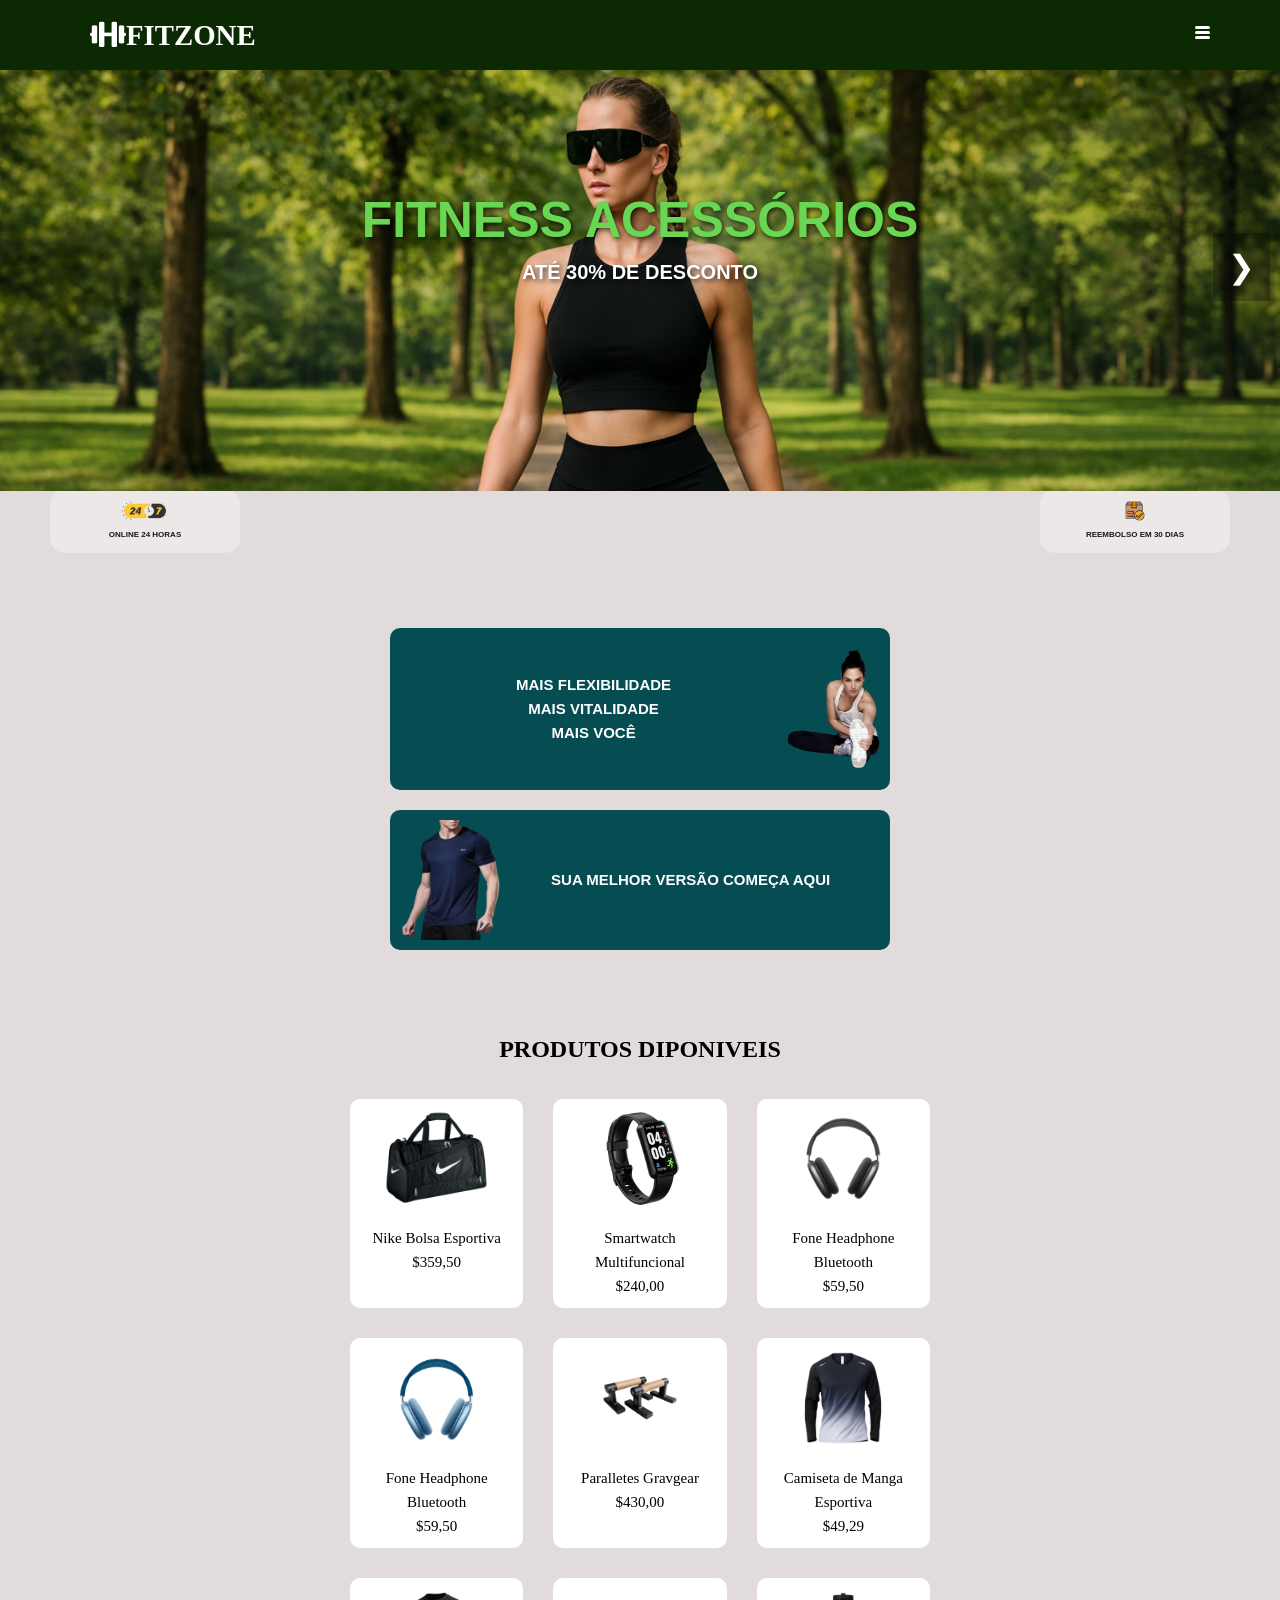
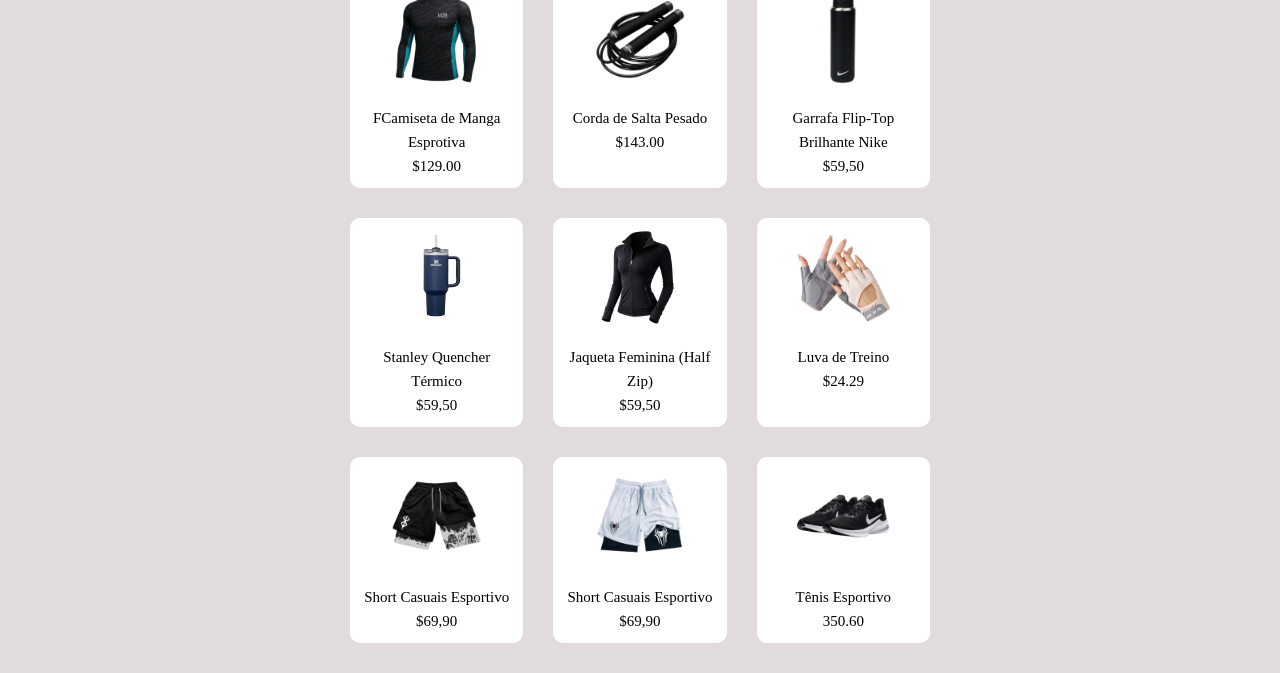
==== index.html @ e7e7d17e "Add files via upload" ====
<!DOCTYPE html>
<html lang="pt-BR">
<head>
    <meta charset="UTF-8">
    <meta name="viewport" content="width=device-width, initial-scale=1.0">
    <title>fitzone</title>
    <link rel="stylesheet" href="style.css">
    <link href="https://cdnjs.cloudflare.com/ajax/libs/font-awesome/6.0.0/css/all.min.css" rel="stylesheet">
    <link rel="icon" type="image/x-icon" href="img/logo.png">
</head>
<body>
    <div class="menu">
        <h2 class="logo"><i class="fas fa-dumbbell"></i> FITZONE</h2>
        <button class="hamburger" aria-label="Abrir menu">
            <span></span>
            <span></span>
            <span></span>
        </button>
        <div class="menu-espaco">
            <div class="menu-links">
                <a href="book.html">BOOK</a>
            </div>
        </div>
    </div>

    <div class="banner">
        <div class="slides">
            <div class="slide">
                <img src="img/fitness-mulher-capa.png" alt="fitzone">
                <h1>FITNESS ACESSÓRIOS</h1>
                <p>ATÉ 30% DE DESCONTO</p>
            </div>

            <div class="slide">
                <img src="img/fitness-homem-capa.png" alt="fitzone">
                <h1>LINHA MASCULINA</h1>
                <p>CONFORTO E PERFORMANCE</p>
            </div>
        </div>

        <button class="prev">&#10094;</button>
        <button class="next">&#10095;</button>
    </div>

    <div class="icones-container">
        <div class="icone-box">
            <img src="img/24horas.png" alt="icone" class="icone1">
            <p>ONLINE 24 HORAS</p>
        </div>

        <div class="icone-box">
            <img src="img/Entrega_ícone.png" alt="icone" class="icone2">
            <p>REEMBOLSO EM 30 DIAS</p>
        </div>
    </div>

    <div class="frase-img">
        <div class="banner-box row-reverso">
            <img src="img/esportiva-model.png" alt="fitzone" class="anima-img right">
            <p class="anima-text left">
                MAIS FLEXIBILIDADE <br>
                MAIS VITALIDADE <br>
                MAIS VOCÊ
            </p>
        </div>

        <div class="banner-box row">
            <img src="img/Esportiva_Fit.png" alt="fitzone" class="anima-img left">
            <p class="anima-text right">SUA MELHOR VERSÃO COMEÇA AQUI</p>
        </div>
    </div>

    <h2>PRODUTOS DIPONIVEIS</h2>
    <div class="borda" id="paragrafo">
        <div class="products">
            <img src="img/bolsa nike.png" alt="fitzone">
            <p>Nike Bolsa Esportiva</p>
            <p>$359,50</p>
        </div>

        <div class="products">
            <img src="img/Fitness_Smart_Trac.png" alt="fitzone">
            <p>Smartwatch Multifuncional</p>
            <p>$240,00</p>
        </div>

        <div class="products">
            <img src="img/Air50-knight.png" alt="fitzone">
            <p>Fone Headphone Bluetooth</p>
            <p>$59,50</p>
        </div>

        <div class="products">
            <img src="img/Air50_max.png" alt="fitzone">
            <p>Fone Headphone Bluetooth</p>
            <p>$59,50</p>
        </div>

        <div class="products">
            <img src="img/Best_calisthenics.png" alt="fitzone">
            <p>Paralletes Gravgear</p>
            <p>$430,00</p>
        </div>

        <div class="products">
            <img src="img/camiseta-longa.png" alt="fitzone">
            <p>Camiseta de Manga Esportiva</p>
            <p>$49,29</p>
        </div>

        <div class="products">
            <img src="img/camista-longa2.png" alt="fitzone">
            <p>FCamiseta de Manga Esprotiva</p>
            <p>$129.00</p>
        </div>

        <div class="products">
            <img src="img/corda-pular-pesada.png" alt="fitzone">
            <p>Corda de Salta Pesado</p>
            <p>$143.00</p>
        </div>

        <div class="products">
            <img src="img/Garrafa-black.png" alt="fitzone">
            <p>Garrafa Flip-Top Brilhante Nike</p>
            <p>$59,50</p>
        </div>

        <div class="products">
            <img src="img/Garrafa-blue.png" alt="fitzone">
            <p>Stanley Quencher Térmico</p>
            <p>$59,50</p>
        </div>

        <div class="products">
            <img src="img/Jaqueta-casual.png" alt="fitzone">
            <p>Jaqueta Feminina (Half Zip)</p>
            <p>$59,50</p>
        </div>

        <div class="products">
            <img src="img/Luvas_carta.png" alt="fitzone">
            <p>Luva de Treino</p>
            <p>$24.29</p>
        </div>

        <div class="products">
            <img src="img/short-berserk.png" alt="fitzone">
            <p>Short Casuais Esportivo</p>
            <p>$69,90</p>
        </div>

        <div class="products">
            <img src="img/Shorts-spider-man.png" alt="fitzone">
            <p>Short Casuais Esportivo</p>
            <p>$69,90</p>
        </div>

        <div class="products">
            <img src="img/Tenis.png" alt="fitzone">
            <p>Tênis Esportivo</p>
            <p>350.60</p>
        </div>
    </div>
<script src="efect.js"></script>
</body>
</html>
---- style.css ----
* {
    margin: 0;
    padding: 0;
    box-sizing: border-box;
}

body {
    background-color: #E2DBDB;
    font-family: 'Arial', sans-serif;
    margin: 0;
    line-height: 1.6;
}


/* MENU */
.menu {
    background-color: #0b2903;
    display: flex;
    align-items: stretch;
    justify-content: space-between;
    padding: 0 70px;
    position: sticky;
    top: 0;
    z-index: 1000;
    box-shadow: 0 2px 10px rgba(0,0,0,0.1);
}

.logo {
    height: 70px;
    padding: 20px;
    width: auto;
    color: white;
    display: flex;
    align-items: center;
    font-size: 1.8rem;
    font-weight: bold;
    
}

.menu-espaco {
    display: flex;
    align-items: center;
    gap: 100px;
}

.menu-links {
    display: flex;
    align-items: center;
}

.menu a {
    font-family: Cambria, Cochin, Georgia, Times, 'Times New Roman', serif;
    font-size: 14px;
    color: #FFFFFF;
    text-decoration: none;
    font-weight: bold;
    transition: color 0.3s;
    padding: 10px 0;
}

.menu a:hover {
    color: #90EE90;
}

.logo-compras {
    height: 40px;
    width: auto;
}

.logo-compras-container {
    background-color: white;
    display: flex;
    align-items: center;
    padding: 0 25px;
    align-self: stretch;
}

/* Estilo para o botão de menu hambúrguer */
.hamburger {
    display: flex;
    flex-direction: column;
    justify-content: space-around;
    width: 15px;
    height: 15px;
    margin-top: 25px;
    background: transparent;
    border: none;
    cursor: pointer;
    z-index: 1001;
}

.hamburger span {
    width: 100%;
    height: 3px;
    background: #fff;
    border-radius: 5px;
}


.menu-espaco {
    display: flex;
    flex-direction: column;
    position: absolute;
    top: 12px;
    right: 15px;
    border-radius: 5px;
    width: 200px;
    height: 0;
    overflow: hidden;
    transition: height 0.3s ease;
}

.menu-espaco.open {
    height: auto;
}


/*----------------------------------------------*/

/* Banner de img e botões*/
.banner {
    position: relative;
    width: 100%;
    overflow: hidden;
}
.slides {
    display: flex;
    transition: transform 2s ease;
}


.slide {
  width: 100%;     
  flex-shrink: 0;    
  position: relative;
}

.slides img {
    width: 100%;
    flex-shrink: 0;
    position: relative;
}

.slides img.active {
    display: block;
    opacity: 1;
}

.slide h1, .slide p {
  position: absolute;
  left: 50%;
  transform: translateX(-50%);
  color: white;
  text-shadow: 2px 2px 5px rgba(0,0,0,0.7);
}

.slide h1 {
    position: absolute;  
    top: 35%;             
    left: 50%;           
    transform: translate(-50%, -50%);
    color: #69D753;        
    font-size: 50px;     
    font-weight: bold;
}

.slide p {
    position: absolute;   /* fica por cima da imagem */
    top: 47%;             /* centraliza verticalmente */
    left: 50%;            /* centraliza horizontalmente */
    transform: translate(-50%, -50%);
    color: #ffffff;        
    font-size: 20px;     
    font-weight: bold;
}

.prev, .next {
  position: absolute;
  top: 46%;
  transform: translateY(-50%);
  background-color: rgba(0, 0, 0, 0.274);
  color: white;
  border: none;
  padding: 15px;
  cursor: pointer;
  font-size: 2rem;
}

.prev { left: 10px;}
.next { right: 10px;}

/*----------------------------------------------*/

/*slides banner*/
.icones-container {
    display: flex;
    justify-content: space-between;
    align-items: center;
    padding: 50px;
    gap: 100px;
    margin-top: -60px;
}

.icone-box {
    border-radius: 15px;
    padding: 12px;
    text-align: center;
    width: 190px;
    background-color: #ffffff5d;
}
.icone {
    height: 30px;
    display: block;
    margin: 0 auto 15px;
}

.icone-box p {
    color: rgb(24, 24, 24);
    font-size: 8px;
    font-weight: bold;
    margin: 0;
}
.icone1,
.icone2 { height: 20px;}


.frase-img {
    display: flex;
    flex-direction: column;
    align-items: center;
    margin-top: 25px;
    gap: 20px;
    overflow-x: hidden;
    width: 100%;
}

.banner-box {
    display: flex;
    border-radius: 10px;
    padding: 10px;
    text-align: center;
    width: 500px;
    background-color: #064C53;
    align-items: center;
    justify-content: space-between;
}

.banner-box.row { flex-direction: row;}

.banner-box.row-reverso {flex-direction: row-reverse;}

.banner-box img {height: 120px;}

.banner-box p {
    flex: 1;
    font-size: 15px;
    padding: 30px;
    margin: 5px 0;
    font-weight: bold;
    color: #fff;
}


.anima-img.right { transform: translateX(200%); opacity: 0; transition: all 1s ease; }
.anima-img.left  { transform: translateX(-200%); opacity: 0; transition: all 1s ease; }

.anima-text.left  { transform: translateX(-200%); opacity: 0; transition: all 1s ease; }
.anima-text.right { transform: translateX(200%); opacity: 0; transition: all 1s ease; }

.show .anima-img,
.show .anima-text {
    transform: translate(0);
    opacity: 1;
}

h2 {
    font-family: Cambria, Cochin, Georgia, Times, 'Times New Roman', serif;
    text-align: center;
    padding-top: 80px;
}

.borda {
    display: grid;
    grid-template-columns: repeat(3, 1fr);
    gap: 30px;
    border-radius: 10px;
    padding: 30px;
    width: fit-content;
    margin: 0 auto;
    text-align: center;
    width: 50%;
}

.products {
    background-color: #fff;  
    border-radius: 10px;
    padding: 10px;
    text-align: center;
    transition: transform 0.2 ease;
    
}

.products:hover {
    transform: scale(1.1);
}

.products img {
    width: 100%;
    max-height: 100px;
    object-fit: contain;
    margin-bottom: 10px;
}

#paragrafo p {
    font-family: Cambria, Cochin, Georgia, Times, 'Times New Roman', serif;
    font-size: 15px;
}

.products .price {
    font-size: 13px;
    font-weight: bold;
    color: #135B01;
}


@media (max-width: 890px) {
    .slide h1 { font-size: 35px;}

    .borda {
            grid-template-columns: repeat(2, 1fr);
            width: 70%;
        }
}

@media (max-width: 768px) {
    .menu { padding: 0 20px; }
    
    .menu a { font-size: 15px; }


    .borda {
        grid-template-columns: repeat(2, 1fr);
        width: 98%;
    }

    .slide h1 {       
        font-size: 28px;     
    }

    .slide p {    
        font-size: 10px;     
    }
    .banner-box {
        display: flex;
        border-radius: 10px;
        padding: 5px;
        text-align: center;
        width: 400px;
    }
}


@media (max-width: 490px) {
    .slide h1 { font-size: 16px; }

    .menu a { font-size: 12px; }

    .logo { font-size: 1.2rem;}

    .menu-espaco {
        top: 13px;
        left: 250px;
    }

    .banner-box { width: 352px;}
}

@media (max-width: 390px) {
    .logo { 
        font-size: 1.2rem;
    }

    .slide h1 { font-size: 14px; }
    
    .menu-espaco {
        top: 14px;
        left: 200px;
    }

    .banner-box { width: 300px;}
}

@media (max-width: 320px) {
    .slide h1 { font-size: 12px; }

    .logo { font-size: 1.0rem;}
    
    .menu-espaco {
        top: 14px;
        left: 150px;
    }

    .banner-box { width: 280px;}
}
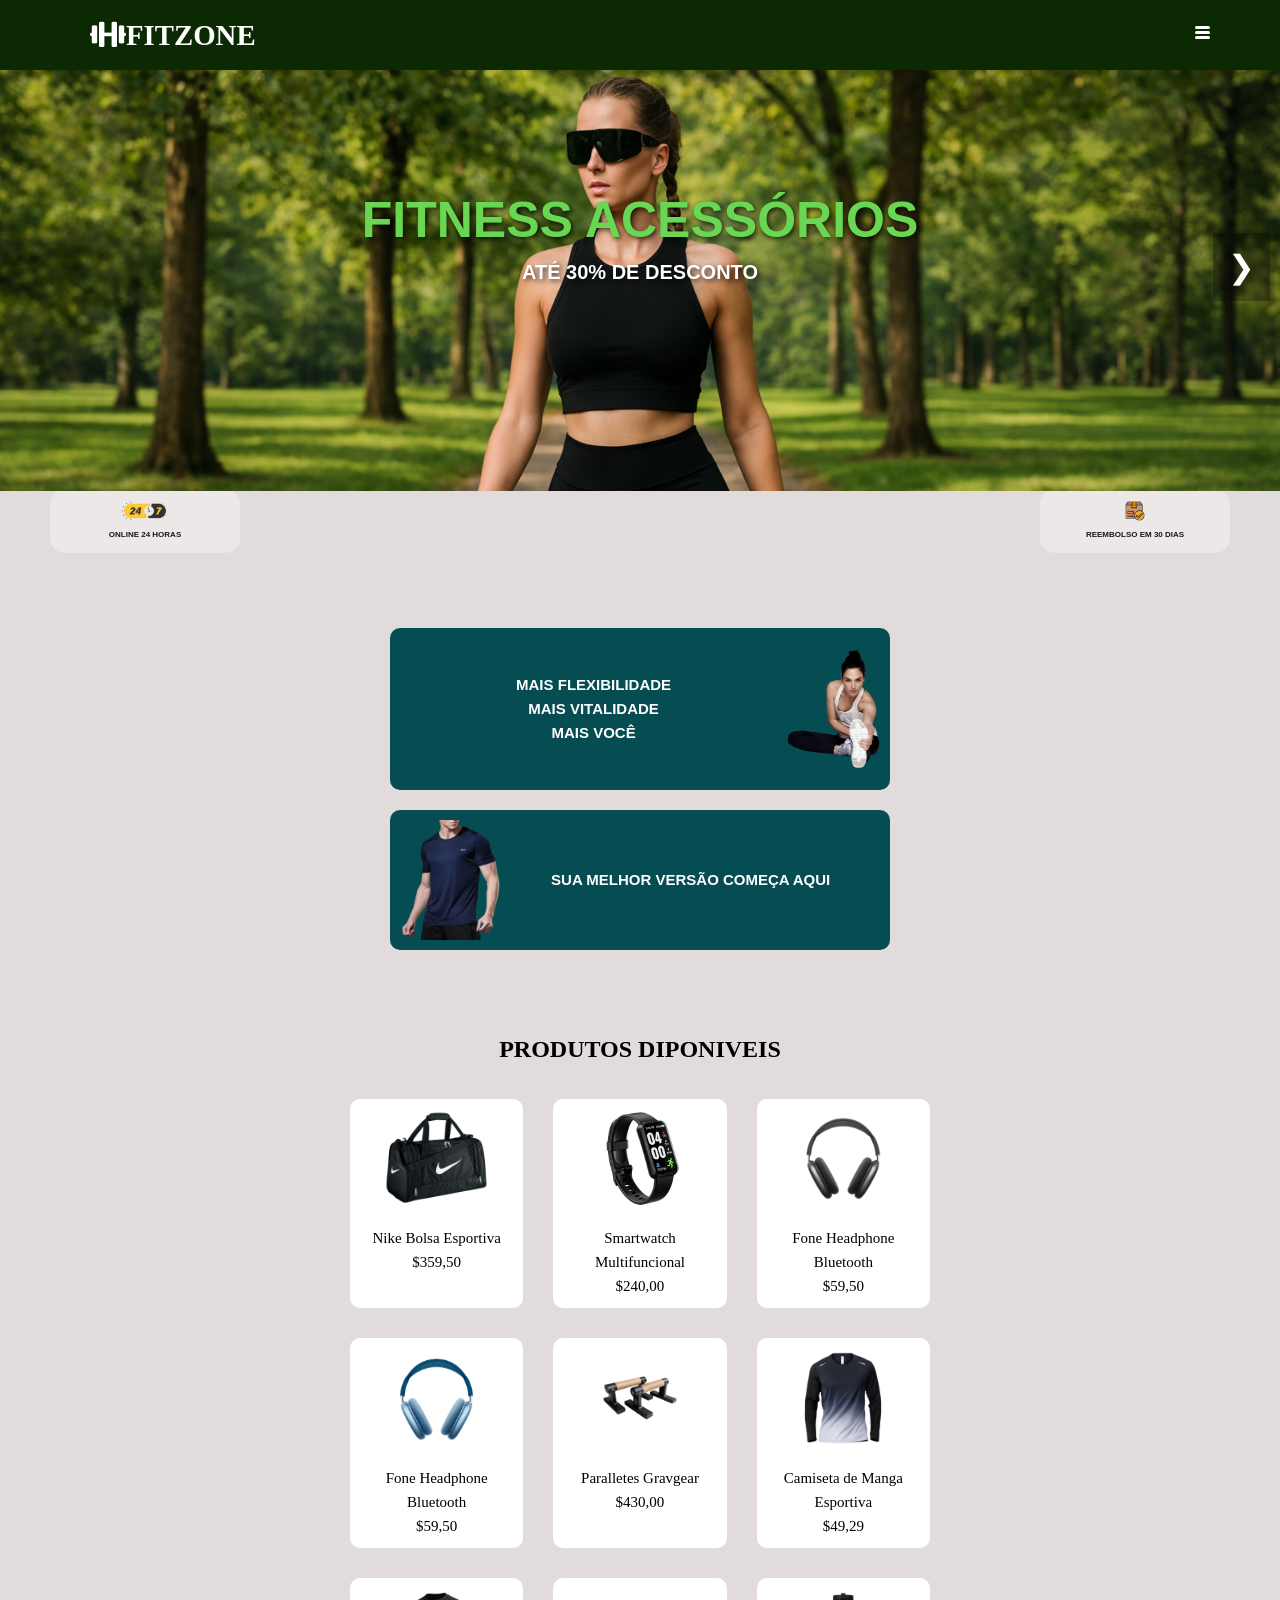
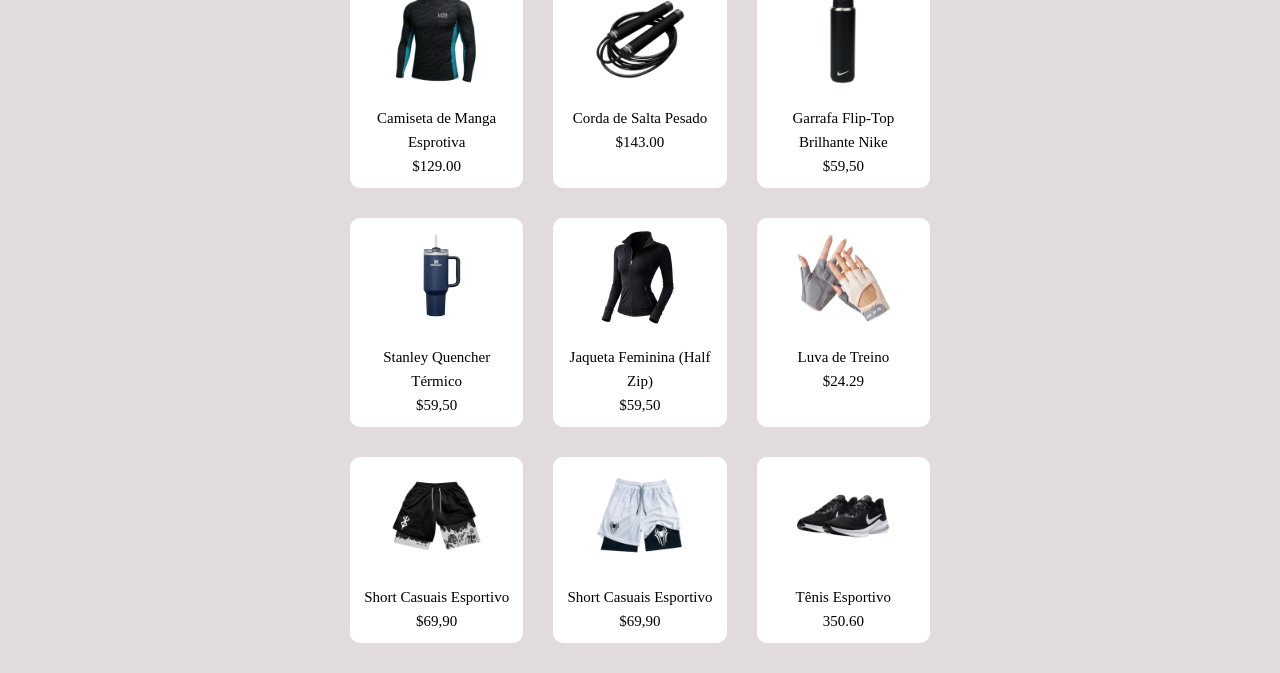
==== commit a1052c41: "Update index.html" ====
--- a/index.html
+++ b/index.html
@@ -110,7 +110,7 @@
 
         <div class="products">
             <img src="img/camista-longa2.png" alt="fitzone">
-            <p>FCamiseta de Manga Esprotiva</p>
+            <p>Camiseta de Manga Esprotiva</p>
             <p>$129.00</p>
         </div>
 
@@ -164,4 +164,4 @@
     </div>
 <script src="efect.js"></script>
 </body>
-</html>+</html>
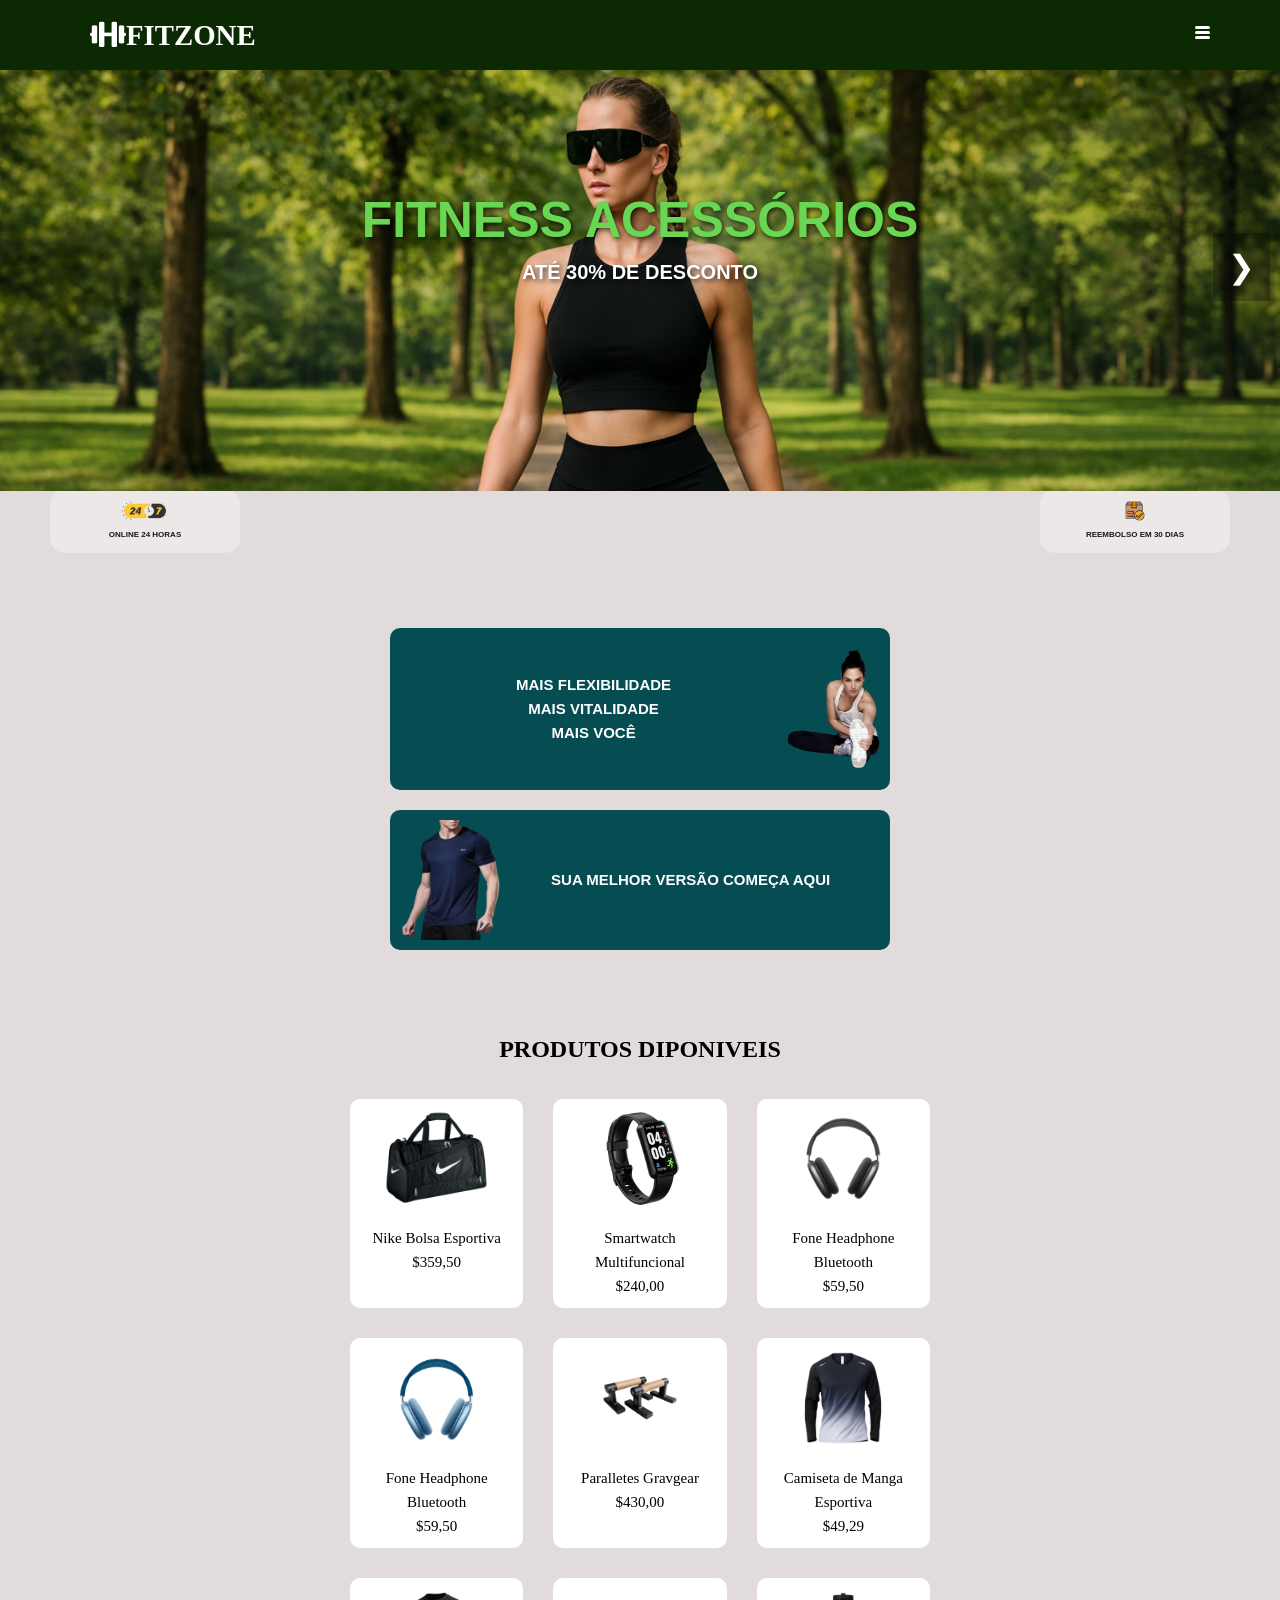
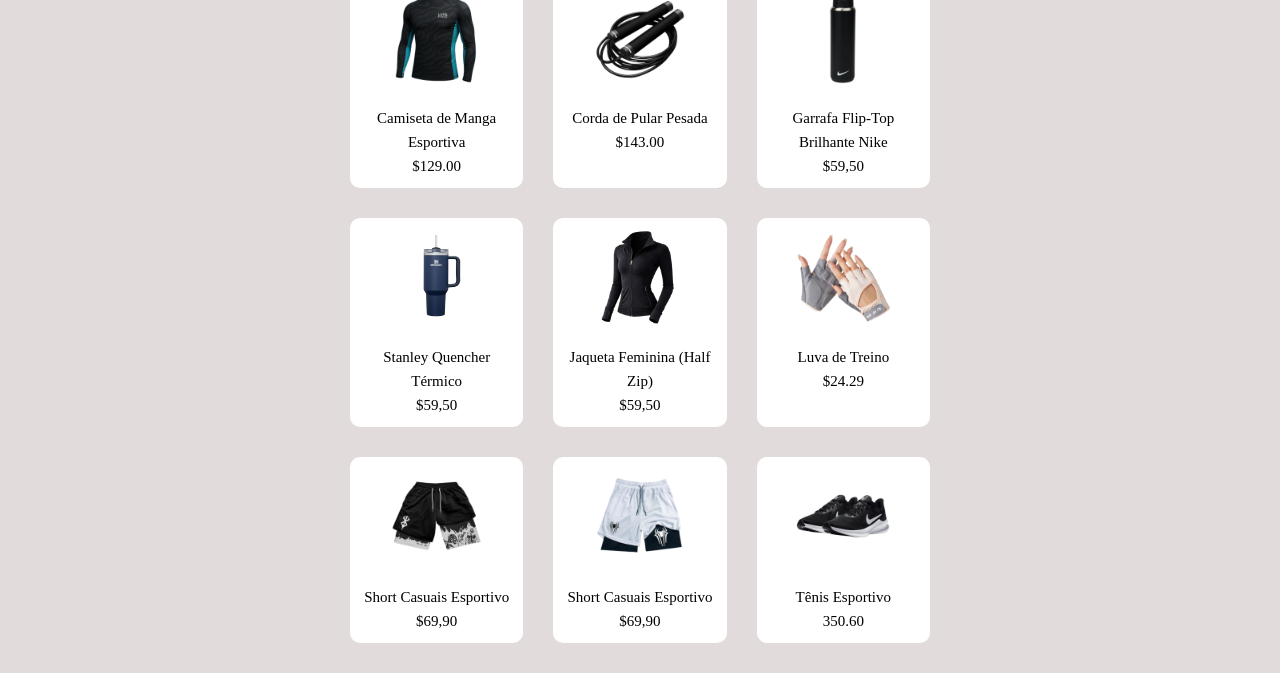
==== commit 790d5805: "Update index.html" ====
--- a/index.html
+++ b/index.html
@@ -110,13 +110,13 @@
 
         <div class="products">
             <img src="img/camista-longa2.png" alt="fitzone">
-            <p>Camiseta de Manga Esprotiva</p>
+            <p>Camiseta de Manga Esportiva</p>
             <p>$129.00</p>
         </div>
 
         <div class="products">
             <img src="img/corda-pular-pesada.png" alt="fitzone">
-            <p>Corda de Salta Pesado</p>
+            <p>Corda de Pular Pesada</p>
             <p>$143.00</p>
         </div>
 
--- a/style.css
+++ b/style.css
@@ -360,6 +360,7 @@
 }
 
 
+
 @media (max-width: 490px) {
     .slide h1 { font-size: 16px; }
 
@@ -372,13 +373,16 @@
         left: 250px;
     }
 
+    .icones-container {
+        gap: 10px;
+        margin-top: -65px;
+    }
+
     .banner-box { width: 352px;}
 }
 
 @media (max-width: 390px) {
-    .logo { 
-        font-size: 1.2rem;
-    }
+    .logo { font-size: 1.2rem;}
 
     .slide h1 { font-size: 14px; }
     
@@ -387,7 +391,10 @@
         left: 200px;
     }
 
-    .banner-box { width: 300px;}
+    .icones-container {
+        gap: 10px;
+        margin-top: -65px;
+    }
 }
 
 @media (max-width: 320px) {
@@ -400,7 +407,17 @@
         left: 150px;
     }
 
-    .banner-box { width: 280px;}
-}
-
-
+    .icones-container {
+        gap: 30px;
+        margin-top: -60px;
+    }
+    .banner-box { 
+        width: 90%;
+        height: 135px;
+    }
+    .banner-box p {
+        font-size: 12px;
+    }
+}
+
+
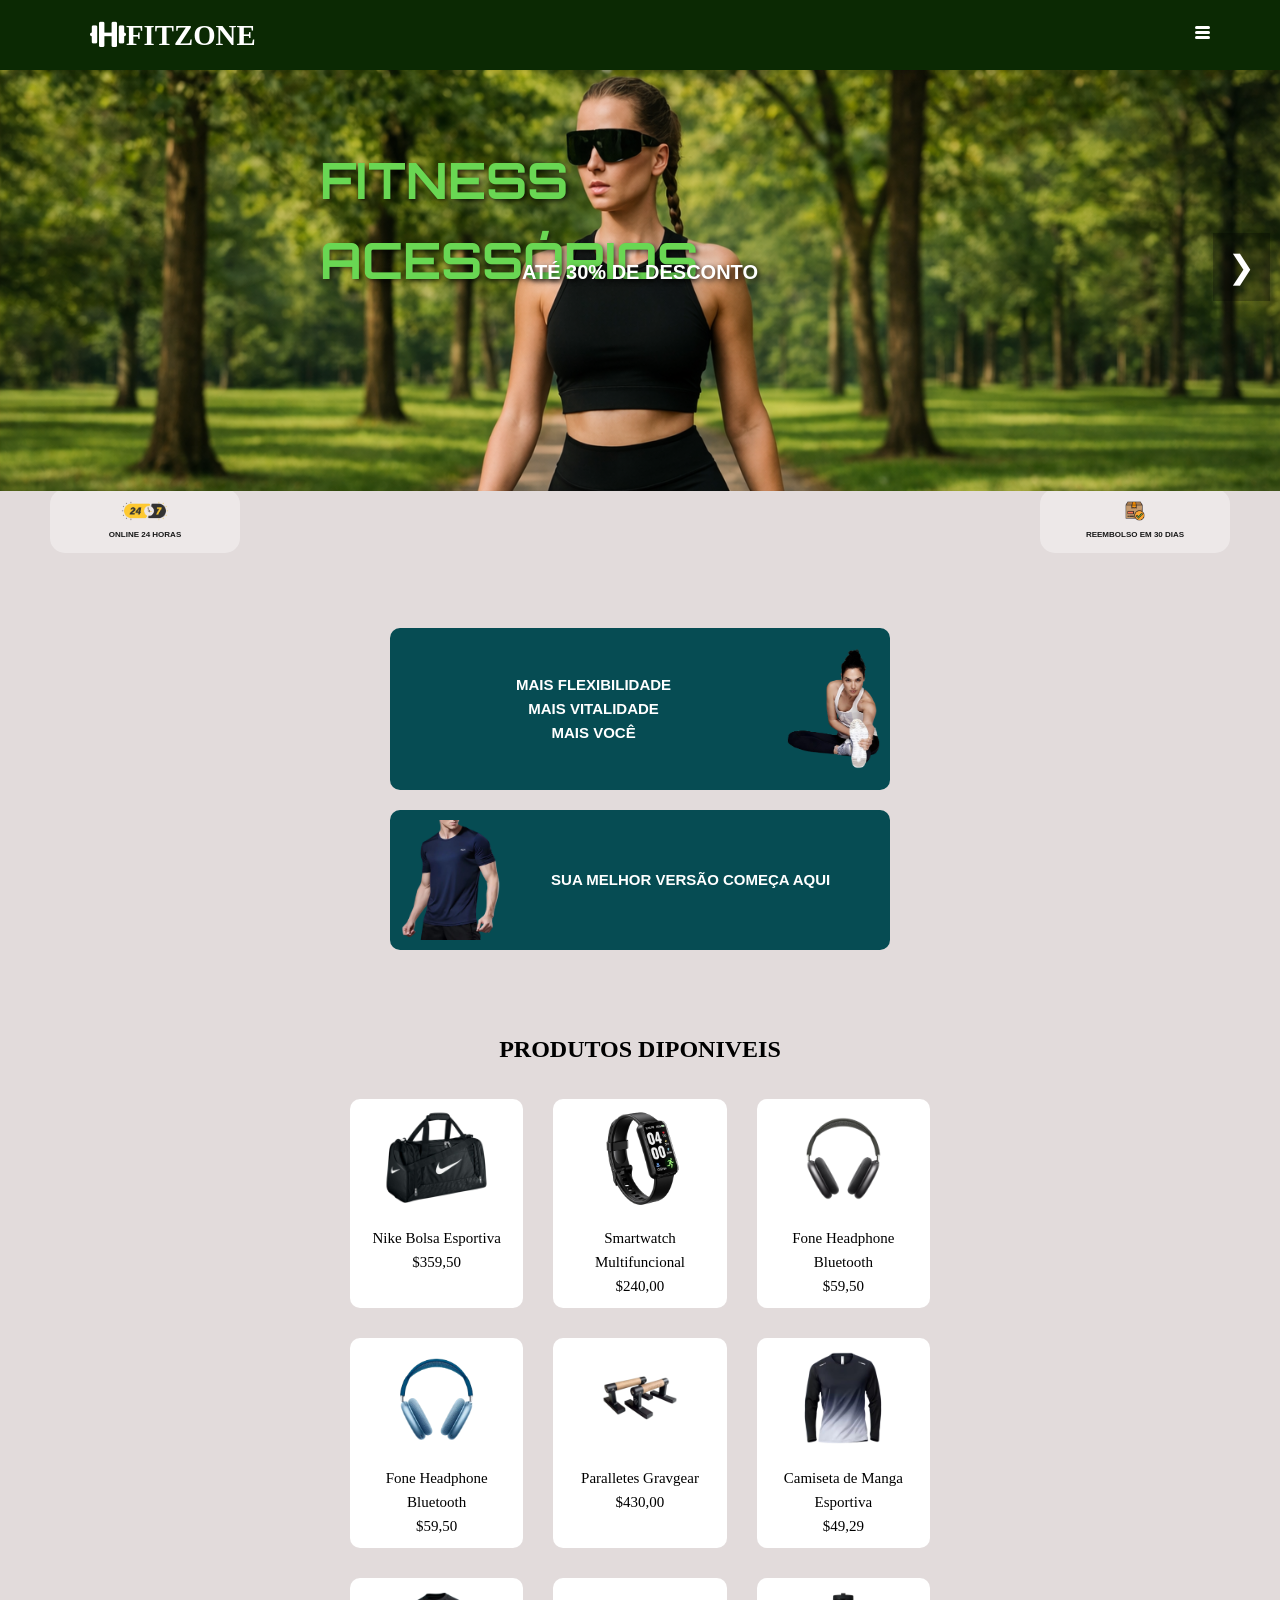
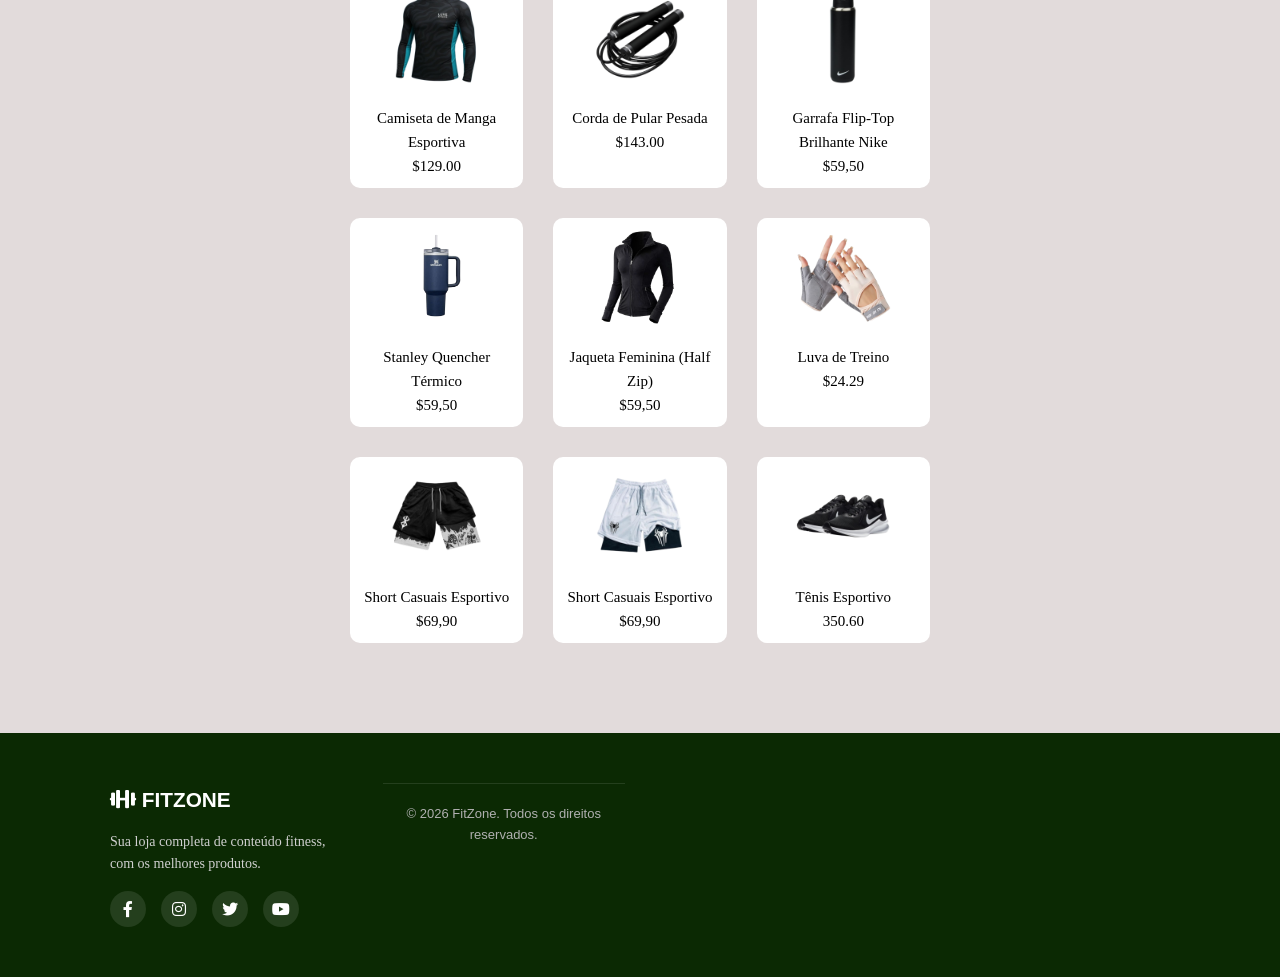
==== commit a1e74325: "Atualizaçao do projeto" ====
--- a/index.html
+++ b/index.html
@@ -162,6 +162,26 @@
             <p>350.60</p>
         </div>
     </div>
+
+    <footer class="footer">
+    <div class="footer-container">
+        <div class="footer-col">
+            <h3><i class="fas fa-dumbbell"></i> FITZONE</h3>
+            <p>Sua loja completa de conteúdo fitness, com os melhores produtos.</p>
+            <div class="footer-social">
+                <a href="#"><i class="fab fa-facebook-f"></i></a>
+                <a href="#"><i class="fab fa-instagram"></i></a>
+                <a href="#"><i class="fab fa-twitter"></i></a>
+                <a href="#"><i class="fab fa-youtube"></i></a>
+            </div>
+        </div>
+
+    <div class="footer-bottom">
+        <p>&copy; 2026 FitZone. Todos os direitos reservados.</p>
+    </div>
+</footer>
+
+
 <script src="efect.js"></script>
 </body>
 </html>
--- a/style.css
+++ b/style.css
@@ -1,3 +1,5 @@
+@import url('https://fonts.googleapis.com/css2?family=Bungee&family=Orbitron:wght@400..900&display=swap');
+
 * {
     margin: 0;
     padding: 0;
@@ -155,6 +157,7 @@
 }
 
 .slide h1 {
+    font-family: 'Orbitron', sans-serif;
     position: absolute;  
     top: 35%;             
     left: 50%;           
@@ -165,9 +168,9 @@
 }
 
 .slide p {
-    position: absolute;   /* fica por cima da imagem */
-    top: 47%;             /* centraliza verticalmente */
-    left: 50%;            /* centraliza horizontalmente */
+    position: absolute;   
+    top: 47%;             
+    left: 50%;            
     transform: translate(-50%, -50%);
     color: #ffffff;        
     font-size: 20px;     
@@ -323,13 +326,110 @@
 }
 
 
+.footer {
+    background-color: #0b2903;
+    color: #fff;
+    margin-top: 60px;
+}
+
+.footer-container {
+    display: grid;
+    grid-template-columns: repeat(4, 1fr);
+    gap: 30px;
+    padding: 50px 70px;
+    max-width: 1200px;
+    margin: 0 auto;
+}
+
+.footer-col h3 {
+    font-size: 1.3rem;
+    margin-bottom: 15px;
+}
+
+.footer-col h4 {
+    font-size: 1.1rem;
+    margin-bottom: 15px;
+    text-transform: uppercase;
+    letter-spacing: 0.5px;
+}
+
+.footer-col p {
+    font-family: Cambria, Cochin, Georgia, Times, 'Times New Roman', serif;
+    font-size: 14px;
+    color: #d0d0d0;
+    margin-bottom: 15px;
+}
+
+.footer-col ul {
+    list-style: none;
+    padding: 0;
+    display: flex;
+    flex-direction: column;
+    gap: 10px;
+}
+
+.footer-col ul li a,
+.footer-col ul li {
+    font-family: Cambria, Cochin, Georgia, Times, 'Times New Roman', serif;
+    font-size: 14px;
+    color: #d0d0d0;
+    text-decoration: none;
+    transition: color 0.3s;
+}
+
+.footer-col ul li a:hover {
+    color: #90EE90;
+}
+
+.footer-contact li {
+    display: flex;
+    align-items: center;
+    gap: 8px;
+}
+
+.footer-social {
+    display: flex;
+    gap: 15px;
+}
+
+.footer-social a {
+    background-color: rgba(255,255,255,0.1);
+    width: 36px;
+    height: 36px;
+    border-radius: 50%;
+    display: flex;
+    align-items: center;
+    justify-content: center;
+    color: #fff;
+    text-decoration: none;
+    transition: background-color 0.3s;
+}
+
+.footer-social a:hover {
+    background-color: #90EE90;
+    color: #0b2903;
+}
+
+.footer-bottom {
+    text-align: center;
+    padding: 20px;
+    border-top: 1px solid rgba(255,255,255,0.1);
+    font-size: 13px;
+    color: #b0b0b0;
+}
+
+
 @media (max-width: 890px) {
     .slide h1 { font-size: 35px;}
 
     .borda {
             grid-template-columns: repeat(2, 1fr);
             width: 70%;
-        }
+    }
+    .footer-container {
+        grid-template-columns: repeat(2, 1fr);
+        padding: 40px 30px;
+    }
 }
 
 @media (max-width: 768px) {
@@ -379,6 +479,16 @@
     }
 
     .banner-box { width: 352px;}
+
+    .footer-container {
+        grid-template-columns: 1fr;
+        padding: 30px 20px;
+        text-align: center;
+    }
+
+    .footer-social {
+        justify-content: center;
+    }
 }
 
 @media (max-width: 390px) {
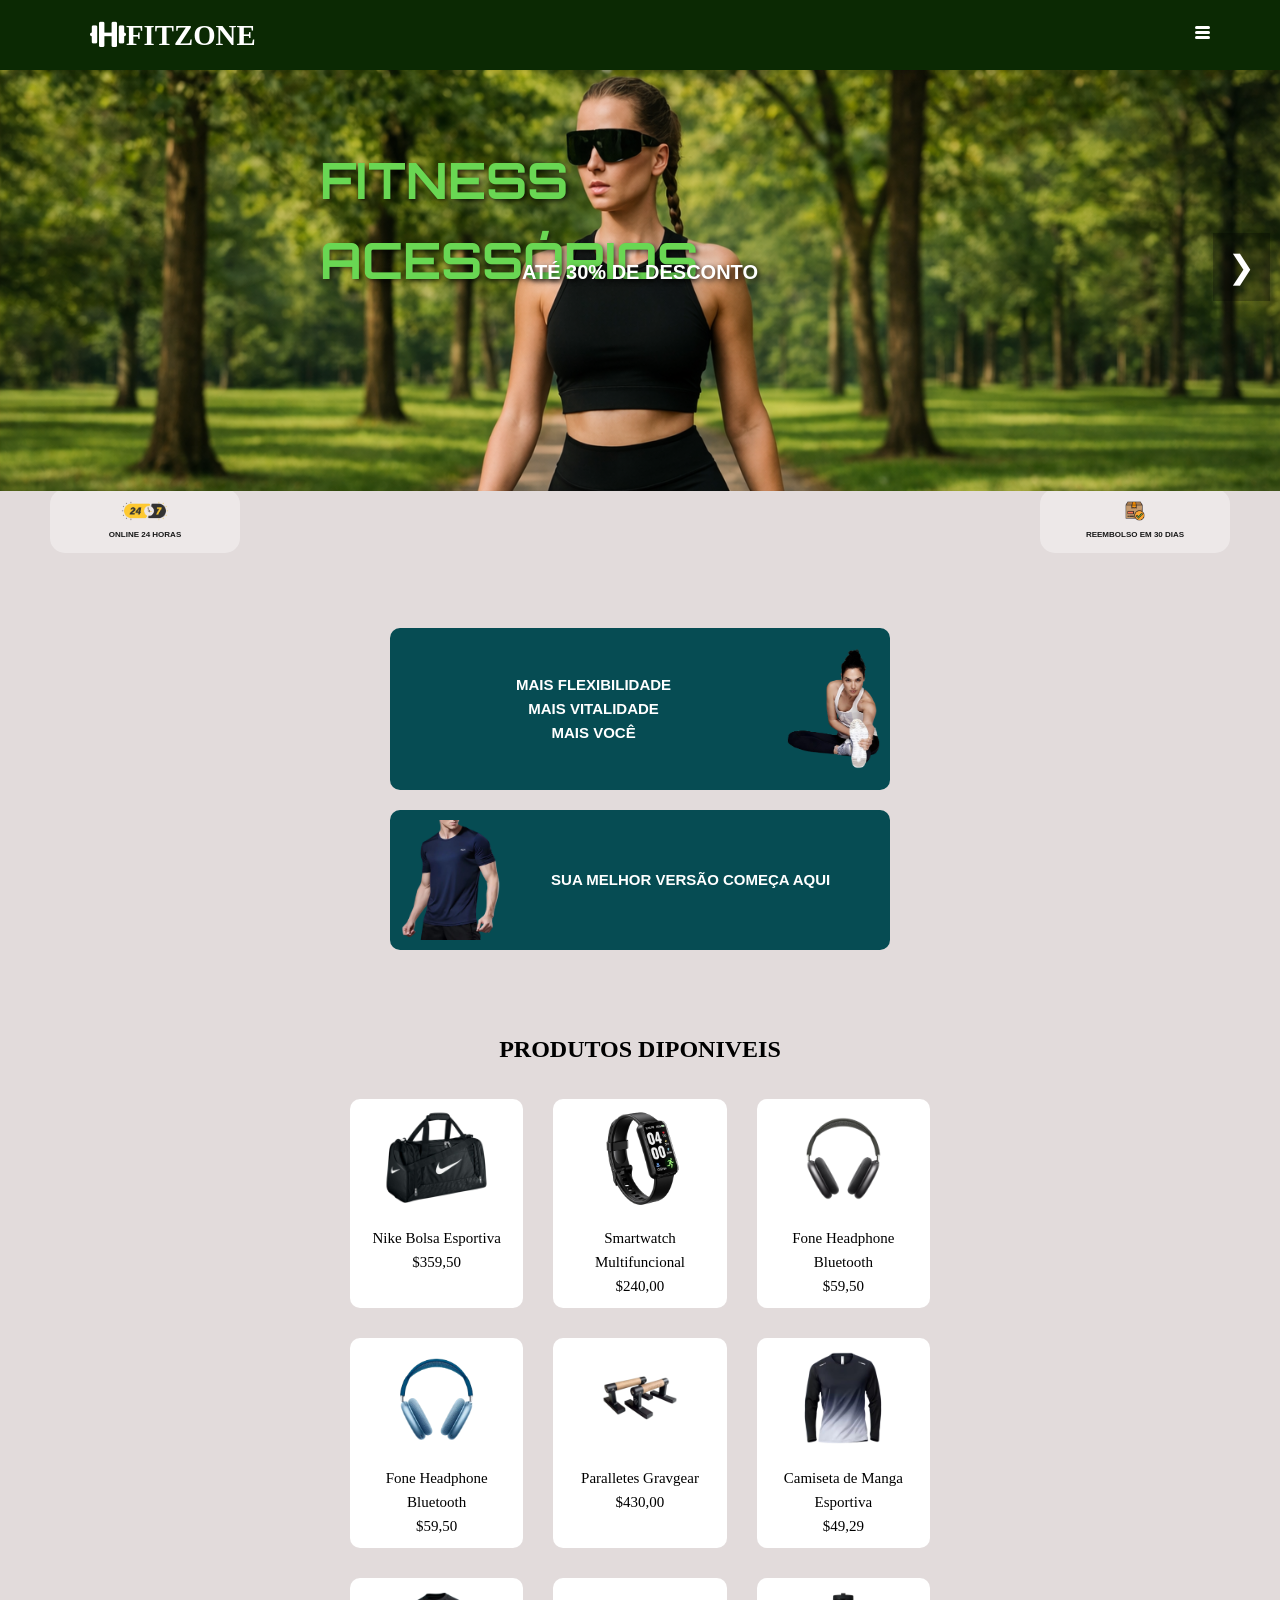
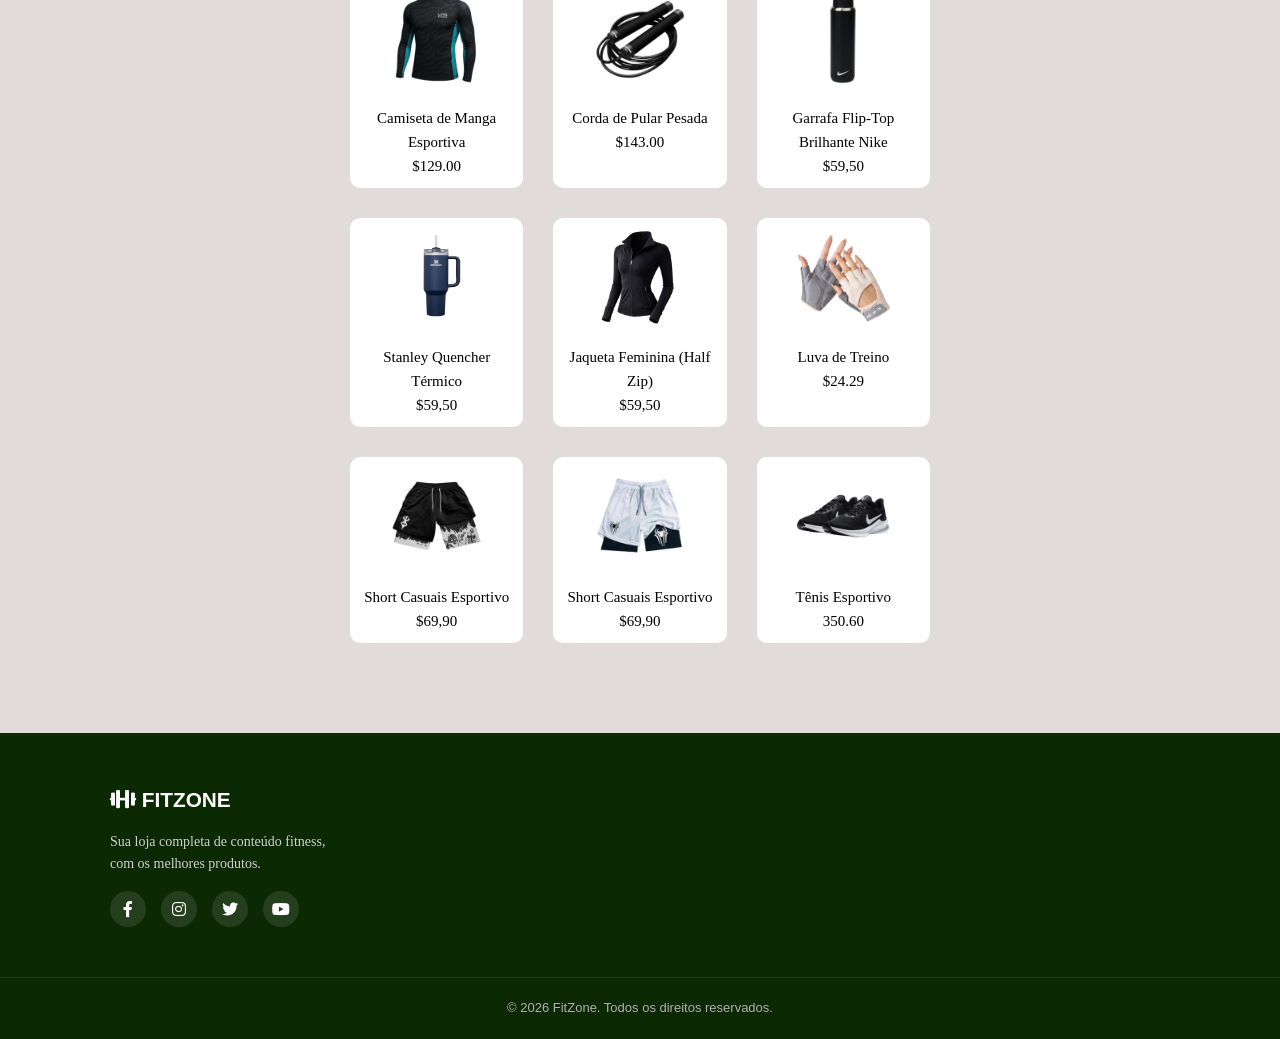
==== commit 250f69af: "Fix HTML encoding issues in index.html" ====
--- a/index.html
+++ b/index.html
@@ -164,23 +164,23 @@
     </div>
 
     <footer class="footer">
-    <div class="footer-container">
-        <div class="footer-col">
-            <h3><i class="fas fa-dumbbell"></i> FITZONE</h3>
-            <p>Sua loja completa de conteúdo fitness, com os melhores produtos.</p>
-            <div class="footer-social">
-                <a href="#"><i class="fab fa-facebook-f"></i></a>
-                <a href="#"><i class="fab fa-instagram"></i></a>
-                <a href="#"><i class="fab fa-twitter"></i></a>
-                <a href="#"><i class="fab fa-youtube"></i></a>
+        <div class="footer-container">
+            <div class="footer-col">
+                <h3><i class="fas fa-dumbbell"></i> FITZONE</h3>
+                <p>Sua loja completa de conteúdo fitness, com os melhores produtos.</p>
+                <div class="footer-social">
+                    <a href="#"><i class="fab fa-facebook-f"></i></a>
+                    <a href="#"><i class="fab fa-instagram"></i></a>
+                    <a href="#"><i class="fab fa-twitter"></i></a>
+                    <a href="#"><i class="fab fa-youtube"></i></a>
+                </div>
             </div>
         </div>
 
-    <div class="footer-bottom">
-        <p>&copy; 2026 FitZone. Todos os direitos reservados.</p>
-    </div>
-</footer>
-
+        <div class="footer-bottom">
+            <p>&copy; 2026 FitZone. Todos os direitos reservados.</p>
+        </div>
+    </footer>
 
 <script src="efect.js"></script>
 </body>
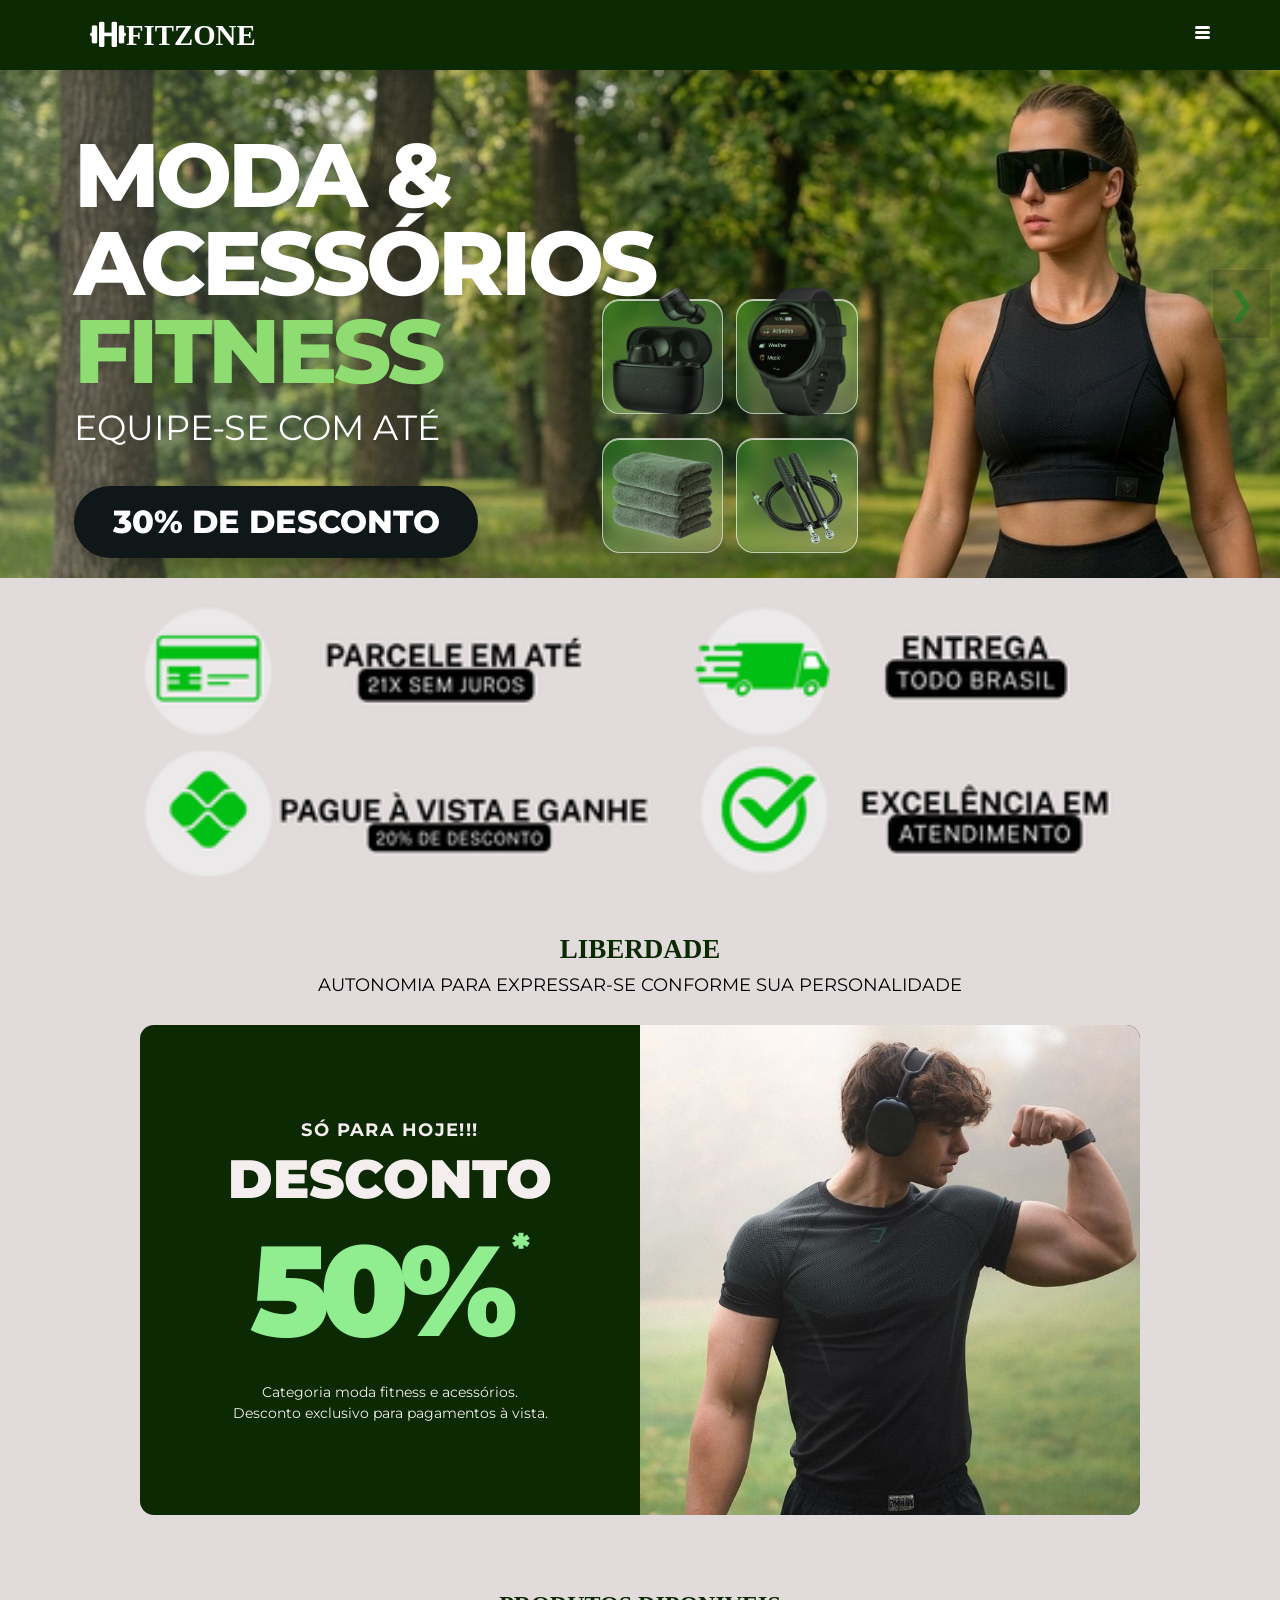
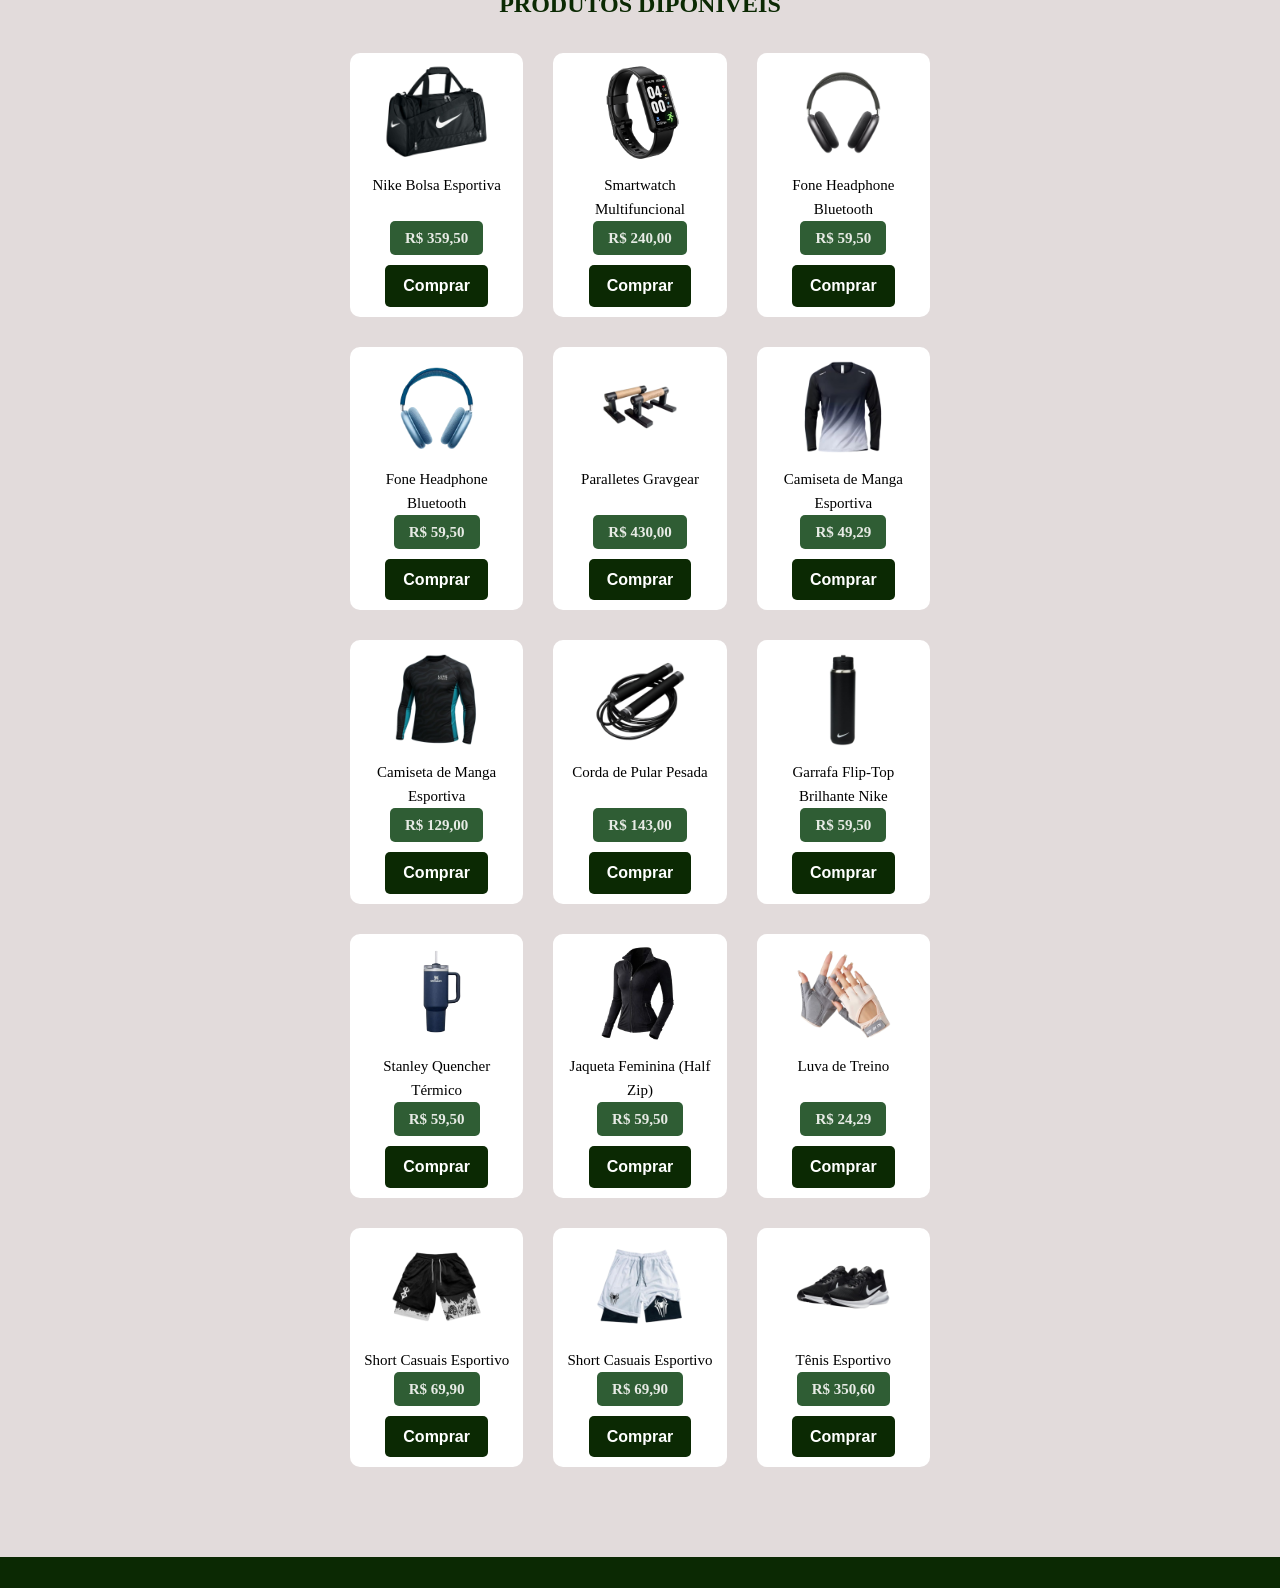
==== commit 06919094: "Add files via upload" ====
--- a/index.html
+++ b/index.html
@@ -25,16 +25,37 @@
 
     <div class="banner">
         <div class="slides">
-            <div class="slide">
-                <img src="img/fitness-mulher-capa.png" alt="fitzone">
-                <h1>FITNESS ACESSÓRIOS</h1>
-                <p>ATÉ 30% DE DESCONTO</p>
-            </div>
-
-            <div class="slide">
-                <img src="img/fitness-homem-capa.png" alt="fitzone">
-                <h1>LINHA MASCULINA</h1>
-                <p>CONFORTO E PERFORMANCE</p>
+            <div class="slide slide-featured">
+                <img class="slide-background" src="img/fitness-mulher-capa.jpeg" alt="">
+                <div class="hero-copy">
+                    <h1 class="hero-title">MODA &amp;<br>ACESSÓRIOS<br><span>FITNESS</span></h1>
+                    <p class="hero-offer">EQUIPE-SE COM ATÉ<br></p>
+                    <a class="hero-cta" href="#paragrafo">30% DE DESCONTO</a>
+                </div>
+                
+                <div class="hero-products" aria-label="Produtos em destaque">
+                    <div class="hero-product-card">
+                        <img class="hero-earbuds" src="img/Fone-TWS.png" alt="Fone de ouvido TWS">
+                    </div>
+                    <div class="hero-product-card">
+                        <img class="hero-watch" src="img/Relogio-Garmin.png" alt="Relógio esportivo Garmin">
+                    </div>
+                    <div class="hero-product-card">
+                        <img class="hero-towel" src="img/Toalha-Microfibra.png" alt="Três toalhas de microfibra">
+                    </div>
+                    <div class="hero-product-card">
+                        <img class="hero-rope" src="img/Corda-Profissinal.png" alt="Corda profissional para pular">
+                    </div>
+                </div>
+            </div>
+
+            <div class="slide slide-masculino">
+                <img src="img/fitness-homem-capa.jpeg" alt="Coleção masculina de roupas e acessórios fitness">
+                <div class="slide-masculino-copy">
+                    <h1><span>LINHA</span><span>MASCULINA</span></h1>
+                    <p>CONFORTO E PERFORMACE</p>
+                    <a class="collection-cta" href="#paragrafo">VER COLEÇÃO </a>
+                </div>
             </div>
         </div>
 
@@ -44,29 +65,30 @@
 
     <div class="icones-container">
         <div class="icone-box">
-            <img src="img/24horas.png" alt="icone" class="icone1">
-            <p>ONLINE 24 HORAS</p>
-        </div>
-
-        <div class="icone-box">
-            <img src="img/Entrega_ícone.png" alt="icone" class="icone2">
-            <p>REEMBOLSO EM 30 DIAS</p>
-        </div>
+            <picture>
+                <source media="(max-width: 767px)" srcset="img/INFORMAR_DISPO.png">
+                <img src="img/Informar.png" alt="Informações sobre pagamento, entrega e atendimento" class="icone">
+            </picture>
+        </div>
+    </div>
+        
+    <div class="frase-center">
+        <h2>LIBERDADE</h2>
+        <p>AUTONOMIA PARA EXPRESSAR-SE CONFORME SUA PERSONALIDADE</p>
     </div>
 
     <div class="frase-img">
         <div class="banner-box row-reverso">
-            <img src="img/esportiva-model.png" alt="fitzone" class="anima-img right">
-            <p class="anima-text left">
-                MAIS FLEXIBILIDADE <br>
-                MAIS VITALIDADE <br>
-                MAIS VOCÊ
-            </p>
-        </div>
-
-        <div class="banner-box row">
-            <img src="img/Esportiva_Fit.png" alt="fitzone" class="anima-img left">
-            <p class="anima-text right">SUA MELHOR VERSÃO COMEÇA AQUI</p>
+            <img src="img/esportivo.jpg" alt="Homem exibindo relógio esportivo durante treino ao ar livre" class="anima-img right">
+            <div class="banner-copy anima-text left">
+                <p class="banner-eyebrow">SÓ PARA HOJE!!!</p>
+                <h2>DESCONTO</h2>
+                <p class="banner-discount">50%<sup>*</sup></p>
+                <div class="banner-details">
+                    <p>Categoria moda fitness e acessórios.</p>
+                    <p>Desconto exclusivo para pagamentos à vista.</p>
+                </div>
+            </div>
         </div>
     </div>
 
@@ -75,93 +97,117 @@
         <div class="products">
             <img src="img/bolsa nike.png" alt="fitzone">
             <p>Nike Bolsa Esportiva</p>
-            <p>$359,50</p>
+            <p class="price">R$ 359,50</p>
+            <button class="buy-button" type="button">Comprar</button>
         </div>
 
         <div class="products">
             <img src="img/Fitness_Smart_Trac.png" alt="fitzone">
             <p>Smartwatch Multifuncional</p>
-            <p>$240,00</p>
+            <p class="price">R$ 240,00</p>
+            <button class="buy-button" type="button">Comprar</button>
         </div>
 
         <div class="products">
             <img src="img/Air50-knight.png" alt="fitzone">
             <p>Fone Headphone Bluetooth</p>
-            <p>$59,50</p>
+            <p class="price">R$ 59,50</p>
+            <button class="buy-button" type="button">Comprar</button>
         </div>
 
         <div class="products">
             <img src="img/Air50_max.png" alt="fitzone">
             <p>Fone Headphone Bluetooth</p>
-            <p>$59,50</p>
+            <p class="price">R$ 59,50</p>
+            <button class="buy-button" type="button">Comprar</button>
         </div>
 
         <div class="products">
             <img src="img/Best_calisthenics.png" alt="fitzone">
             <p>Paralletes Gravgear</p>
-            <p>$430,00</p>
+            <p class="price">R$ 430,00</p>
+            <button class="buy-button" type="button">Comprar</button>
         </div>
 
         <div class="products">
             <img src="img/camiseta-longa.png" alt="fitzone">
             <p>Camiseta de Manga Esportiva</p>
-            <p>$49,29</p>
+            <p class="price">R$ 49,29</p>
+            <button class="buy-button" type="button">Comprar</button>
         </div>
 
         <div class="products">
             <img src="img/camista-longa2.png" alt="fitzone">
             <p>Camiseta de Manga Esportiva</p>
-            <p>$129.00</p>
+            <p class="price">R$ 129,00</p>
+            <button class="buy-button" type="button">Comprar</button>
         </div>
 
         <div class="products">
             <img src="img/corda-pular-pesada.png" alt="fitzone">
             <p>Corda de Pular Pesada</p>
-            <p>$143.00</p>
+            <p class="price">R$ 143,00</p>
+            <button class="buy-button" type="button">Comprar</button>
         </div>
 
         <div class="products">
             <img src="img/Garrafa-black.png" alt="fitzone">
             <p>Garrafa Flip-Top Brilhante Nike</p>
-            <p>$59,50</p>
+            <p class="price">R$ 59,50</p>
+            <button class="buy-button" type="button">Comprar</button>
         </div>
 
         <div class="products">
             <img src="img/Garrafa-blue.png" alt="fitzone">
             <p>Stanley Quencher Térmico</p>
-            <p>$59,50</p>
+            <p class="price">R$ 59,50</p>
+            <button class="buy-button" type="button">Comprar</button>
         </div>
 
         <div class="products">
             <img src="img/Jaqueta-casual.png" alt="fitzone">
             <p>Jaqueta Feminina (Half Zip)</p>
-            <p>$59,50</p>
+            <p class="price">R$ 59,50</p>
+            <button class="buy-button" type="button">Comprar</button>
         </div>
 
         <div class="products">
             <img src="img/Luvas_carta.png" alt="fitzone">
             <p>Luva de Treino</p>
-            <p>$24.29</p>
+            <p class="price">R$ 24,29</p>
+            <button class="buy-button" type="button">Comprar</button>
         </div>
 
         <div class="products">
             <img src="img/short-berserk.png" alt="fitzone">
             <p>Short Casuais Esportivo</p>
-            <p>$69,90</p>
+            <p class="price">R$ 69,90</p>
+            <button class="buy-button" type="button">Comprar</button>
         </div>
 
         <div class="products">
             <img src="img/Shorts-spider-man.png" alt="fitzone">
             <p>Short Casuais Esportivo</p>
-            <p>$69,90</p>
+            <p class="price">R$ 69,90</p>
+            <button class="buy-button" type="button">Comprar</button>
         </div>
 
         <div class="products">
             <img src="img/Tenis.png" alt="fitzone">
             <p>Tênis Esportivo</p>
-            <p>350.60</p>
-        </div>
-    </div>
+            <p class="price">R$ 350,60</p>
+            <button class="buy-button" type="button">Comprar</button>
+        </div>
+    </div>
+
+    <dialog class="purchase-dialog" aria-labelledby="purchase-title">
+        <h2 id="purchase-title">Compra demonstrativa</h2>
+        <p class="purchase-product"></p>
+        <p>Esta é uma demonstração de portfólio. Nenhum pedido ou pagamento será realizado.</p>
+        <form method="dialog">
+            <button class="buy-button" type="submit">Fechar</button>
+        </form>
+    </dialog>
 
     <footer class="footer">
         <div class="footer-container">
--- a/style.css
+++ b/style.css
@@ -1,4 +1,4 @@
-@import url('https://fonts.googleapis.com/css2?family=Bungee&family=Orbitron:wght@400..900&display=swap');
+@import url('https://fonts.googleapis.com/css2?family=Bungee&family=Orbitron:wght@400;500;600;700;800;900&family=Montserrat:wght@400;500;600;700;800&display=swap');
 
 * {
     margin: 0;
@@ -119,26 +119,31 @@
 
 /*----------------------------------------------*/
 
-/* Banner de img e botões*/
 .banner {
     position: relative;
     width: 100%;
+    height: clamp(300px, 39.7vw, 552px);
     overflow: hidden;
 }
+
 .slides {
     display: flex;
     transition: transform 2s ease;
-}
-
+    height: 100%;
+}
 
 .slide {
-  width: 100%;     
-  flex-shrink: 0;    
-  position: relative;
+    width: 100%;
+    flex-shrink: 0;
+    position: relative;
+    height: 100%;
 }
 
 .slides img {
     width: 100%;
+    height: 100%;
+    object-fit: cover;
+    display: block;
     flex-shrink: 0;
     position: relative;
 }
@@ -146,43 +151,290 @@
 .slides img.active {
     display: block;
     opacity: 1;
-}
-
-.slide h1, .slide p {
-  position: absolute;
-  left: 50%;
-  transform: translateX(-50%);
-  color: white;
-  text-shadow: 2px 2px 5px rgba(0,0,0,0.7);
-}
-
-.slide h1 {
+    overflow: hidden;
+}
+
+.slide:not(.slide-featured):not(.slide-masculino) h1,
+.slide:not(.slide-featured):not(.slide-masculino) p {
+    position: absolute;
+    left: 50%;
+    transform: translateX(-50%);
+    width: min(90%, 820px);
+    text-align: center;
+    text-shadow: 2px 2px 5px rgba(0,0,0,0.7);
+}
+
+.slide:not(.slide-featured):not(.slide-masculino) h1 {
+    top: 44%;
     font-family: 'Orbitron', sans-serif;
-    position: absolute;  
-    top: 35%;             
-    left: 50%;           
-    transform: translate(-50%, -50%);
-    color: #69D753;        
-    font-size: 50px;     
-    font-weight: bold;
-}
-
-.slide p {
-    position: absolute;   
-    top: 47%;             
-    left: 50%;            
-    transform: translate(-50%, -50%);
-    color: #ffffff;        
-    font-size: 20px;     
-    font-weight: bold;
-}
+    color: #5bd645cc;
+    font-size: clamp(1.4rem, 2.4vw, 3.6rem);
+    font-weight: 800;
+    letter-spacing: 0.08em;
+    text-transform: uppercase;
+    line-height: 1.05;
+}
+
+.slide:not(.slide-featured):not(.slide-masculino) p {
+    top: 55%;
+    color: #ffffff;
+    font-family: 'Montserrat', sans-serif;
+    font-size: clamp(0.95rem, 0.9vw, 1.15rem);
+    font-weight: 600;
+    letter-spacing: 0.12em;
+    text-transform: uppercase;
+    line-height: 1.9;
+}
+
+.slide-masculino {
+    isolation: isolate;
+    overflow: hidden;
+    background: #26312e;
+}
+
+.slide-masculino > img {
+    position: absolute;
+    inset: 0;
+    z-index: -2;
+    width: 100%;
+    height: 100%;
+    object-fit: cover;
+    object-position: center;
+}
+
+.slide-masculino::after {
+    position: absolute;
+    inset: 0;
+    z-index: -1;
+    background: linear-gradient(90deg, rgba(8, 17, 15, 0.72), rgba(8, 17, 15, 0.12) 72%);
+    content: "";
+}
+
+.slide-masculino-copy {
+    position: absolute;
+    top: 50%;
+    left: 8%;
+    z-index: 1;
+    width: min(48%, 680px);
+    color: #fff;
+    font-family: 'Montserrat', sans-serif;
+    text-align: left;
+    transform: translateY(-50%);
+}
+
+.slide-masculino-copy h1 {
+    display: flex;
+    flex-direction: column;
+    margin: 0;
+    color: #fff;
+    font-family: 'Orbitron', sans-serif;
+    font-size: clamp(2.5rem, 7vw, 6rem);
+    font-weight: 800;
+    letter-spacing: 0.035em;
+    line-height: 0.98;
+    text-shadow: 2px 3px 12px rgba(0, 0, 0, 0.35);
+}
+
+.slide-masculino-copy h1 span:first-child {
+    color: #8edc72;
+}
+
+.slide-masculino-copy p {
+    margin: 18px 0 0;
+    color: #fff;
+    font-size: clamp(0.85rem, 1.7vw, 1.45rem);
+    font-weight: 600;
+    letter-spacing: 0.14em;
+    text-shadow: 1px 2px 6px rgba(0, 0, 0, 0.55);
+}
+
+.collection-cta {
+    display: inline-flex;
+    align-items: center;
+    gap: 14px;
+    margin-top: 26px;
+    padding: 14px 22px;
+    border: 1px solid rgba(255, 255, 255, 0.72);
+    border-radius: 999px;
+    background: rgba(10, 25, 20, 0.42);
+    color: #fff;
+    font-size: clamp(0.8rem, 1.4vw, 1rem);
+    font-weight: 800;
+    letter-spacing: 0.1em;
+    text-decoration: none;
+    transition: background-color 0.2s ease, color 0.2s ease, transform 0.2s ease;
+}
+
+.collection-cta:hover {
+    background: #8edc72;
+    color: #102015;
+    transform: translateY(-2px);
+}
+
+.slide-featured {
+    overflow: hidden;
+    background: #b5ced0;
+}
+
+.slide-featured > .slide-background {
+    position: absolute;
+    inset: 0;
+    z-index: 0;
+    width: 100%;
+    height: 100%;
+    object-fit: cover;
+    object-position: center;
+}
+
+.slide-featured::after {
+    position: absolute;
+    inset: 0;
+    z-index: 1;
+    background: linear-gradient(90deg, rgba(222, 226, 224, 0.24), transparent 65%);
+    content: "";
+}
+
+.hero-copy {
+    position: absolute;
+    top: 12%;
+    left: 5.8%;
+    z-index: 3;
+    width: 48%;
+    color: #101719;
+    font-family: 'Montserrat', sans-serif;
+    text-align: left;
+}
+
+.hero-copy .hero-title {
+    position: static;
+    width: auto;
+    transform: none;
+    color: #fff;
+    font-family: 'Montserrat', sans-serif;
+    font-size: clamp(2.5rem, 7vw, 6.1rem);
+    font-weight: 800;
+    letter-spacing: -0.045em;
+    line-height: 0.98;
+    text-align: left;
+    text-shadow: none;
+}
+
+.hero-copy .hero-title span {
+    color: #8edc72;
+}
+
+.hero-copy .hero-offer {
+    position: static;
+    width: auto;
+    margin-top: 2.2%;
+    transform: none;
+    color: #fff;
+    font-size: clamp(0.9rem, 2.7vw, 2.35rem);
+    font-weight: 400;
+    letter-spacing: 0;
+    line-height: 1.18;
+    text-align: left;
+    text-shadow: none;
+}
+
+.hero-copy .hero-offer strong {
+    font-weight: 800;
+}
+
+.hero-cta {
+    display: inline-flex;
+    min-height: clamp(48px, 5.7vw, 78px);
+    align-items: center;
+    justify-content: center;
+    margin-top: 6%;
+    padding: 0 clamp(22px, 3vw, 42px);
+    border-radius: 999px;
+    background: #101719;
+    box-shadow: 0 8px 14px rgba(0, 0, 0, 0.26);
+    color: #fff;
+    font-family: 'Montserrat', sans-serif;
+    font-size: clamp(0.9rem, 2.5vw, 2rem);
+    font-weight: 800;
+    text-decoration: none;
+    white-space: nowrap;
+}
+
+.hero-cta:hover {
+    background: #0b2903;
+}
+
+.hero-products {
+    position: absolute;
+    top: 45%;
+    left: 47%;
+    z-index: 2;
+    display: grid;
+    width: 20%;
+    height: 50%;
+    grid-template-columns: repeat(2, minmax(0, 1fr));
+    grid-template-rows: repeat(2, minmax(0, 1fr));
+    align-items: center;
+    justify-items: center;
+    gap: clamp(14px, 2vw, 24px) 5%;
+    pointer-events: none;
+}
+
+.hero-product-card {
+    display: grid;
+    width: 100%;
+    height: 100%;
+    min-width: 0;
+    min-height: 0;
+    place-items: center;
+    overflow: visible;
+    border: 1px solid rgba(255, 255, 255, 0.62);
+    border-radius: clamp(10px, 1.4vw, 20px);
+    background: linear-gradient(
+        145deg,
+        rgba(49, 161, 34, 0.48),
+        rgba(255, 255, 255, 0.2)
+    );
+    box-shadow:
+        0 12px 24px rgba(35, 55, 58, 0.2),
+        inset 0 1px 0 rgba(255, 255, 255, 0.72),
+        inset 0 -1px 0 rgba(57, 80, 82, 0.12);
+    -webkit-backdrop-filter: blur(9px);
+    backdrop-filter: blur(9px);
+    transform: none;
+}
+
+.hero-product-card:nth-child(even) {
+    transform: none;
+}
+
+.hero-product-card img {
+    display: block;
+    width: 100%;
+    height: 100%;
+    max-width: 100%;
+    max-height: 100%;
+    padding: 8%;
+    object-fit: contain;
+    mix-blend-mode: multiply;
+    opacity: 0.97;
+    filter: grayscale(0.12) sepia(0.08) hue-rotate(150deg) saturate(0.82)
+        contrast(0.96) brightness(1.04)
+        drop-shadow(0 6px 8px rgba(188, 193, 194, 0.2));
+    transform: none;
+}
+
+.hero-earbuds, 
+.hero-watch {
+    top: -15%;
+}
+
 
 .prev, .next {
   position: absolute;
   top: 46%;
   transform: translateY(-50%);
-  background-color: rgba(0, 0, 0, 0.274);
-  color: white;
+  background-color: rgba(0, 0, 0, 0.171);
+  color: rgba(19, 128, 37, 0.589);
   border: none;
   padding: 15px;
   cursor: pointer;
@@ -194,32 +446,36 @@
 
 /*----------------------------------------------*/
 
-/*slides banner*/
 .icones-container {
     display: flex;
-    justify-content: space-between;
+    justify-content: center;
     align-items: center;
-    padding: 50px;
-    gap: 100px;
-    margin-top: -60px;
+    width: 100%;
+    padding: 24px 20px;
+    margin-top: -15px;
+    margin-left: auto;
+    margin-right: auto;
 }
 
 .icone-box {
-    border-radius: 15px;
-    padding: 12px;
-    text-align: center;
-    width: 190px;
-    background-color: #ffffff5d;
+    width: 100%;
+    max-width: 1100px;
+    padding: 0;
+    border: none;
+    background: transparent;
 }
 .icone {
-    height: 30px;
+    width: 100%;
+    height: auto;
     display: block;
-    margin: 0 auto 15px;
+    margin: 0 auto;
+    object-fit: contain;
 }
 
 .icone-box p {
+    font-family: 'Montserrat', sans-serif;
     color: rgb(24, 24, 24);
-    font-size: 8px;
+    font-size: 10px;
     font-weight: bold;
     margin: 0;
 }
@@ -227,11 +483,23 @@
 .icone2 { height: 20px;}
 
 
+.frase-center {
+    font-family: 'Montserrat', sans-serif;
+    font-size: large;
+    text-align: center;
+    margin-top: -30px;
+    margin-bottom: 20px;
+}
+
+.frase-center h2 {
+    padding-top: 50px;
+}
+
 .frase-img {
     display: flex;
     flex-direction: column;
     align-items: center;
-    margin-top: 25px;
+    margin: 25px 0 40px;
     gap: 20px;
     overflow-x: hidden;
     width: 100%;
@@ -239,28 +507,83 @@
 
 .banner-box {
     display: flex;
-    border-radius: 10px;
-    padding: 10px;
+    border-radius: 14px;
+    overflow: hidden;
     text-align: center;
-    width: 500px;
-    background-color: #064C53;
+    width: min(1000px, calc(100% - 32px));
+    min-height: 490px;
+    background-color: #0b2903;
+    align-items: stretch;
+}
+
+.banner-box.row { flex-direction: row;}
+
+.banner-box.row-reverso { flex-direction: row-reverse; }
+
+.banner-box img {
+    display: block;
+    width: 50%;
+    max-width: 50%;
+    height: auto;
+    object-fit: cover;
+    flex-shrink: 0;
+}
+
+.banner-copy {
+    display: flex;
+    flex: 1;
+    flex-direction: column;
     align-items: center;
-    justify-content: space-between;
-}
-
-.banner-box.row { flex-direction: row;}
-
-.banner-box.row-reverso {flex-direction: row-reverse;}
-
-.banner-box img {height: 120px;}
-
-.banner-box p {
-    flex: 1;
-    font-size: 15px;
-    padding: 30px;
-    margin: 5px 0;
-    font-weight: bold;
-    color: #fff;
+    justify-content: center;
+    min-width: 0;
+    padding: 38px 42px;
+    font-family: 'Montserrat', sans-serif;
+    color: #f4eeee;
+}
+
+.banner-copy .banner-eyebrow {
+    margin: 0 0 4px;
+    font-size: clamp(14px, 1.4vw, 18px);
+    font-weight: 700;
+    letter-spacing: 0.08em;
+}
+
+.banner-copy h2 {
+    padding: 0;
+    color: inherit;
+    font-family: 'Montserrat', sans-serif;
+    font-size: clamp(30px, 4.2vw, 58px);
+    font-weight: 900;
+    line-height: 1.15;
+}
+
+.banner-copy .banner-discount {
+    margin: 20px 0 30px;
+    font-family: 'Montserrat', sans-serif;
+    font-size: clamp(76px, 10vw, 142px);
+    font-weight: 900;
+    color: #90EE90;
+    letter-spacing: -0.07em;
+    line-height: 0.95;
+}
+
+.banner-discount sup {
+    display: inline-block;
+    margin-left: 4px;
+    font-size: 0.3em;
+    letter-spacing: 0;
+    vertical-align: top;
+}
+
+.banner-details {
+    align-self: stretch;
+    text-align: left;
+}
+
+.banner-details p {
+    text-align: center;
+    font-size: clamp(12px, 1.1vw, 15px);
+    line-height: 1.5;
 }
 
 
@@ -278,8 +601,9 @@
 
 h2 {
     font-family: Cambria, Cochin, Georgia, Times, 'Times New Roman', serif;
+    color: #0b2903;
     text-align: center;
-    padding-top: 80px;
+    padding-top: 30px;
 }
 
 .borda {
@@ -299,8 +623,9 @@
     border-radius: 10px;
     padding: 10px;
     text-align: center;
+    display: flex;
+    flex-direction: column;
     transition: transform 0.2 ease;
-    
 }
 
 .products:hover {
@@ -320,9 +645,66 @@
 }
 
 .products .price {
+    font-family: 'Montserrat', sans-serif;
     font-size: 13px;
     font-weight: bold;
-    color: #135B01;
+    color: #e7ebe5;
+    background-color: #16491ce3;      
+    border-radius: 5px;             
+    display: inline-block;       
+    padding: 5px 15px;
+    align-self: center;
+    margin-top: auto;
+}
+
+.buy-button {
+    align-self: center;
+    margin-top: 10px;
+    padding: 8px 18px;
+    border: 0;
+    border-radius: 5px;
+    background-color: #0b2903;
+    color: #fff;
+    font: inherit;
+    font-weight: bold;
+    cursor: pointer;
+    transition: background-color 0.2s ease;
+}
+
+.buy-button:hover {
+    background-color: #16491c;
+}
+
+.buy-button:focus-visible {
+    outline: 3px solid #90ee90;
+    outline-offset: 2px;
+}
+
+.purchase-dialog {
+    width: min(520px, calc(100vw - 32px));
+    max-height: calc(100vh - 32px);
+    margin: auto;
+    padding: 28px;
+    overflow: auto;
+    border: 1px solid rgba(11, 41, 3, 0.2);
+    border-radius: 8px;
+    background: #fff;
+    color: #222;
+    text-align: center;
+    box-shadow: 0 18px 60px rgba(0, 0, 0, 0.28);
+}
+
+.purchase-dialog::backdrop {
+    background: rgba(0, 0, 0, 0.55);
+}
+
+.purchase-dialog h2 {
+    margin: 0 0 14px;
+    padding: 0;
+}
+
+.purchase-dialog p {
+    margin: 0 0 14px;
 }
 
 
@@ -336,9 +718,15 @@
     display: grid;
     grid-template-columns: repeat(4, 1fr);
     gap: 30px;
-    padding: 50px 70px;
+    padding: 50px 70px 20px;
     max-width: 1200px;
     margin: 0 auto;
+    text-align: center;
+}
+
+.footer-col {
+    grid-column: 1 / -1;
+    text-align: center;
 }
 
 .footer-col h3 {
@@ -389,7 +777,9 @@
 
 .footer-social {
     display: flex;
+    justify-content: center;
     gap: 15px;
+    flex-wrap: wrap;
 }
 
 .footer-social a {
@@ -420,8 +810,6 @@
 
 
 @media (max-width: 890px) {
-    .slide h1 { font-size: 35px;}
-
     .borda {
             grid-template-columns: repeat(2, 1fr);
             width: 70%;
@@ -437,48 +825,59 @@
     
     .menu a { font-size: 15px; }
 
+    .banner {
+        height: clamp(500px, 61vw, 520px);
+    }
+
+    .slide {
+        height: 100%;
+    }
 
     .borda {
         grid-template-columns: repeat(2, 1fr);
         width: 98%;
     }
 
-    .slide h1 {       
-        font-size: 28px;     
-    }
-
-    .slide p {    
-        font-size: 10px;     
-    }
     .banner-box {
+        min-height: 380px;
+    }
+
+    .banner-copy {
+        padding: 28px 24px;
+    }
+}
+
+@media (max-width: 490px) {
+    .menu a { font-size: 12px; }
+
+    .logo { font-size: 1.2rem;}
+
+
+    .icones-container {
         display: flex;
-        border-radius: 10px;
-        padding: 5px;
-        text-align: center;
-        width: 400px;
-    }
-}
-
-
-
-@media (max-width: 490px) {
-    .slide h1 { font-size: 16px; }
-
-    .menu a { font-size: 12px; }
-
-    .logo { font-size: 1.2rem;}
-
-    .menu-espaco {
-        top: 13px;
-        left: 250px;
-    }
-
-    .icones-container {
-        gap: 10px;
-        margin-top: -65px;
-    }
-
-    .banner-box { width: 352px;}
+        width: 100%;
+        padding: 24px 16px;
+        margin-top: 0;
+    }
+
+    .icone-box {
+        width: 100%;
+        padding: 0;
+    }
+
+    .icone1,
+    .icone2 {
+        display: block;
+        width: 36px;
+        height: 36px;
+        object-fit: contain;
+        margin: 0 auto 8px;
+    }
+
+    .icone-box p {
+        font-size: clamp(7px, 2.5vw, 10px);
+        line-height: 1.3;
+    }
 
     .footer-container {
         grid-template-columns: 1fr;
@@ -494,40 +893,219 @@
 @media (max-width: 390px) {
     .logo { font-size: 1.2rem;}
 
-    .slide h1 { font-size: 14px; }
-    
-    .menu-espaco {
-        top: 14px;
-        left: 200px;
-    }
-
     .icones-container {
         gap: 10px;
-        margin-top: -65px;
+    }
+
+}
+
+@media (max-width: 600px) {
+    .banner {
+        height: clamp(320px, 65vw, 380px);
+    }
+
+    .slide-featured > .slide-background {
+        object-position: 72% center;
+    }
+
+    .menu {
+        height: 64px;
+        align-items: center;
+        padding: 0 16px;
+    }
+
+    .logo {
+        height: auto;
+        padding: 0;
+        font-size: 1.25rem;
+    }
+
+    .hamburger {
+        width: 44px;
+        height: 44px;
+        align-items: center;
+        margin: 0;
+        padding: 10px;
+        z-index: 1003;
+    }
+
+    .hamburger span {
+        width: 22px;
+        height: 2px;
+    }
+
+    .menu-espaco {
+        top: 50%;
+        right: 60px;
+        left: auto;
+        width: max-content;
+        height: 0;
+        z-index: 1002;
+        background-color: #0b2903;
+        transform: translateY(-50%);
+        transition: height 0.25s ease;
+    }
+
+    .menu-espaco.open {
+        height: 54px;
+    }
+
+    .menu-links {
+        width: auto;
+        height: 54px;
+        justify-content: center;
+    }
+
+    .menu a {
+        padding: 12px;
+        font-size: 14px;
+    }
+
+    .prev,
+    .next {
+        top: 50%;
+        padding: 8px 10px;
+        border-radius: 6px;
+        font-size: 1.5rem;
+    }
+
+    .prev { left: 6px; }
+    .next { right: 6px; }
+
+    .hero-copy {
+        top: 24%;
+        left: 6%;
+        width: 82%;
+    }
+
+    .hero-copy .hero-title {
+        font-size: clamp(1.75rem, 7.5vw, 2.7rem);
+        line-height: 0.96;
+        text-shadow: 0 2px 8px rgba(0, 0, 0, 0.5);
+    }
+
+    .hero-copy .hero-offer {
+        margin-top: 2%;
+        font-size: clamp(0.85rem, 3.2vw, 1.1rem);
+        font-weight: 600;
+        text-shadow: 0 1px 6px rgba(0, 0, 0, 0.5);
+    }
+
+    .hero-cta {
+        min-height: 40px;
+        margin-top: 3%;
+        padding: 0 16px;
+        font-size: clamp(0.8rem, 3vw, 1rem);
+    }
+
+    .slide-masculino > img {
+        object-position: 62% center;
+    }
+
+    .slide-masculino::after {
+        background: linear-gradient(90deg, rgba(8, 17, 15, 0.76), rgba(8, 17, 15, 0.18) 100%);
+    }
+
+    .slide-masculino-copy {
+        left: 7%;
+        width: 86%;
+    }
+
+    .slide-masculino-copy h1 {
+        font-size: clamp(1.8rem, 9vw, 3.1rem);
+    }
+
+    .slide-masculino-copy p {
+        margin-top: 14px;
+        font-size: clamp(0.75rem, 3.2vw, 1rem);
+        letter-spacing: 0.08em;
+    }
+
+    .collection-cta {
+        min-height: 44px;
+        gap: 10px;
+        margin-top: 20px;
+        padding: 12px 17px;
+        font-size: 0.78rem;
+    }
+
+    .hero-products {
+        top: 50%;
+        left: 50%;
+        width: 20%;
+        height: 30%;
+        gap: clamp(10px, 3vw, 16px) 5%;
+    }
+
+    .hero-product-card {
+        overflow: visible;
+        border: 1px solid rgba(255, 255, 255, 0.42);
+        border-radius: 12px;
+        background: rgba(49, 161, 34, 0.48);
+        box-shadow:
+            0 6px 12px rgba(35, 55, 58, 0.16);
+        -webkit-backdrop-filter: none;
+        backdrop-filter: none;
+        transform: none;
+    }
+
+    .hero-product-card:nth-child(even) {
+        transform: none;
+    }
+
+    .hero-product-card img {
+        padding: 2%;
+        width: 82%;
+        mix-blend-mode: normal;
+        filter: drop-shadow(0 4px 5px rgba(0, 0, 0, 0.22));
+        transform: none;
+    }
+
+    .hero-product-card img.hero-rope, img .hero-towel {
+        width: 100%;
+        transform: scale(1.08);
+    }
+
+    .hero-product-card img.hero-watch {
+        width: 70%;
+        top: -7%;
+        transform: scale(1.08);
+    }
+
+
+    .banner-box.row-reverso {
+        flex-direction: column;
+    }
+
+    .banner-box {
+        width: calc(100% - 24px);
+        min-height: 0;
+    }
+
+    .banner-box img {
+        width: 100%;
+        max-width: 100%;
+        height: clamp(220px, 65vw, 320px);
+    }
+
+    .banner-copy {
+        min-height: 300px;
+        padding: 28px 24px;
+    }
+
+    .banner-copy .banner-discount {
+        margin: 12px 0 20px;
+    }
+
+    .products:hover {
+        transform: none;
+    }
+
+    .frase-center p {
+        font-size: clamp(0.75rem, 10vw, 1rem);
     }
 }
 
 @media (max-width: 320px) {
-    .slide h1 { font-size: 12px; }
-
     .logo { font-size: 1.0rem;}
-    
-    .menu-espaco {
-        top: 14px;
-        left: 150px;
-    }
-
-    .icones-container {
-        gap: 30px;
-        margin-top: -60px;
-    }
-    .banner-box { 
-        width: 90%;
-        height: 135px;
-    }
-    .banner-box p {
-        font-size: 12px;
-    }
-}
-
-
+}
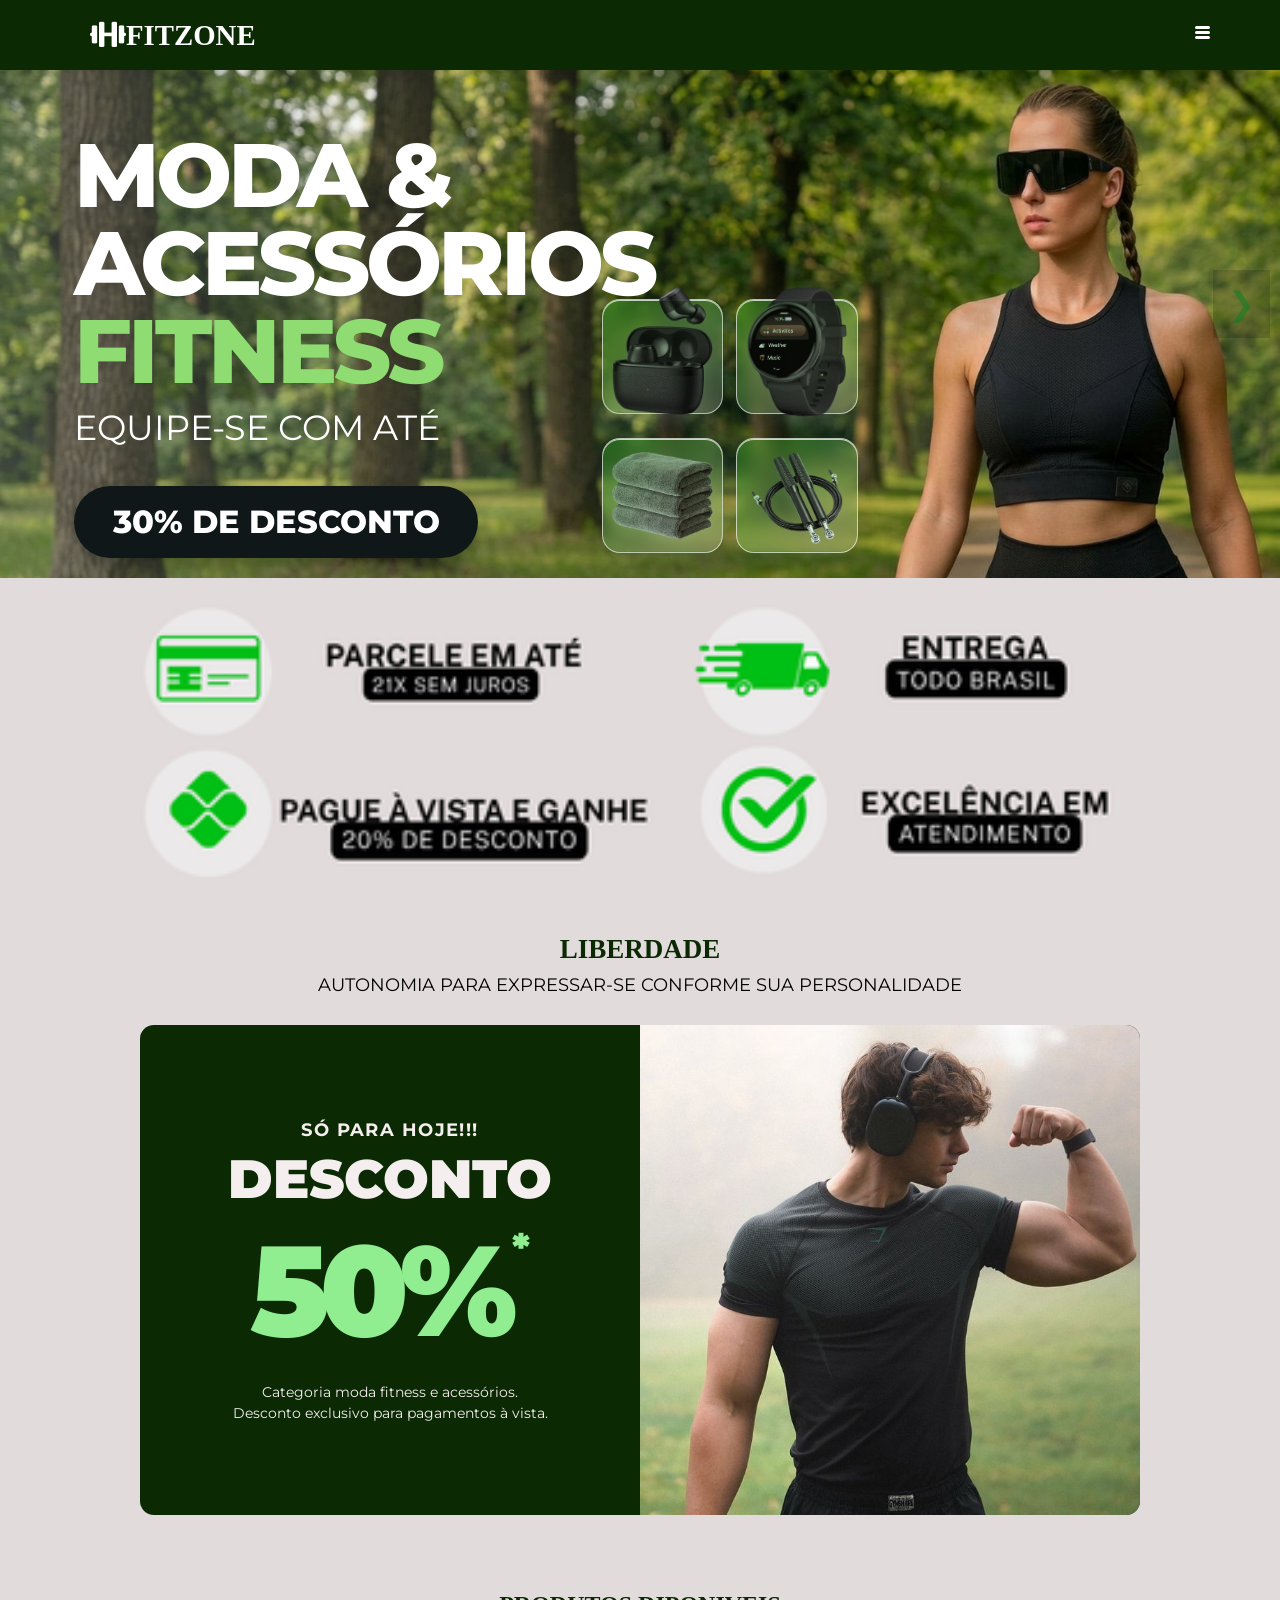
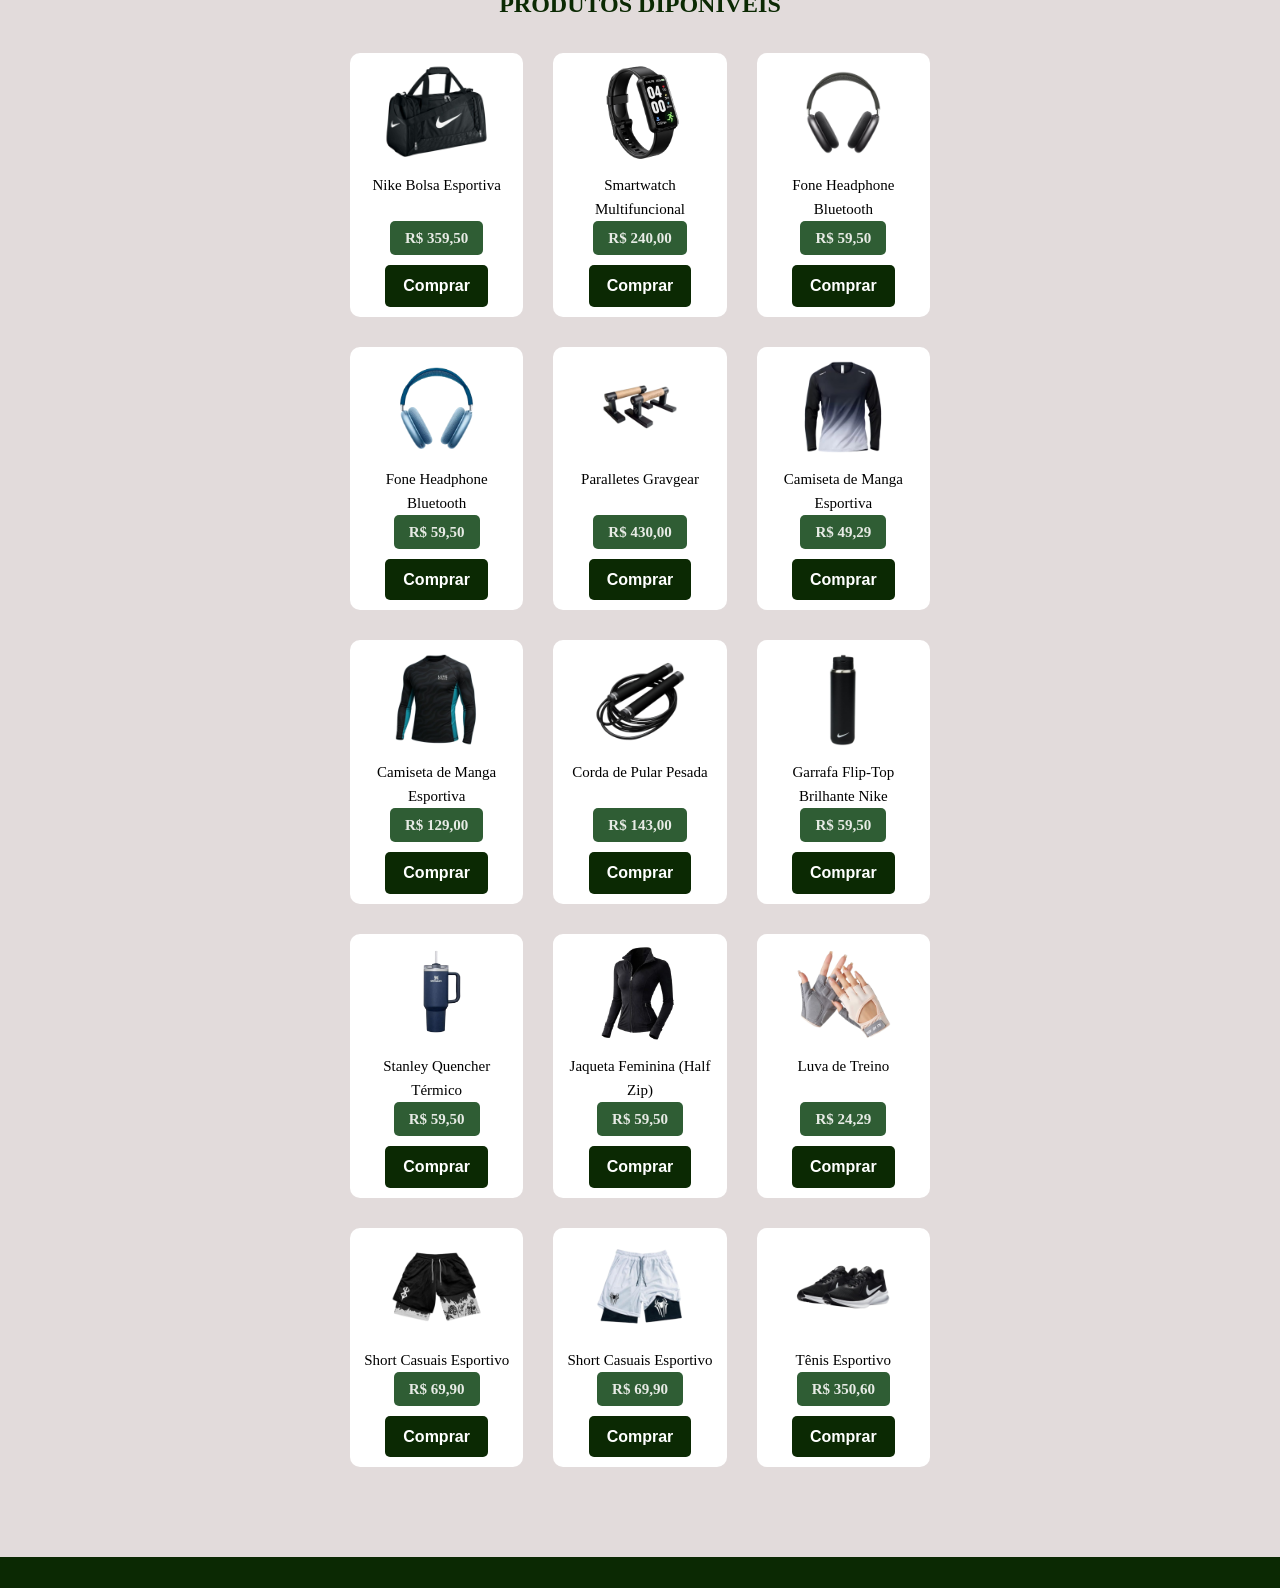
==== commit 4e413cfb: "Fix HTML encoding issues in index.html" ====
--- a/index.html
+++ b/index.html
@@ -67,7 +67,7 @@
         <div class="icone-box">
             <picture>
                 <source media="(max-width: 767px)" srcset="img/INFORMAR_DISPO.png">
-                <img src="img/Informar.png" alt="Informações sobre pagamento, entrega e atendimento" class="icone">
+                <img src="img/Informar.png" alt="Informações sobre pagamento, entrega e atendimento" class="icone ajuste">
             </picture>
         </div>
     </div>
--- a/style.css
+++ b/style.css
@@ -1030,10 +1030,10 @@
     }
 
     .hero-products {
-        top: 50%;
+        top: 45%;
         left: 50%;
-        width: 20%;
-        height: 30%;
+        width: 30%;
+        height: 35%;
         gap: clamp(10px, 3vw, 16px) 5%;
     }
 
@@ -1102,7 +1102,7 @@
     }
 
     .frase-center p {
-        font-size: clamp(0.75rem, 10vw, 1rem);
+        font-size: clamp(0.70rem, 3vw, 2rem);
     }
 }
 
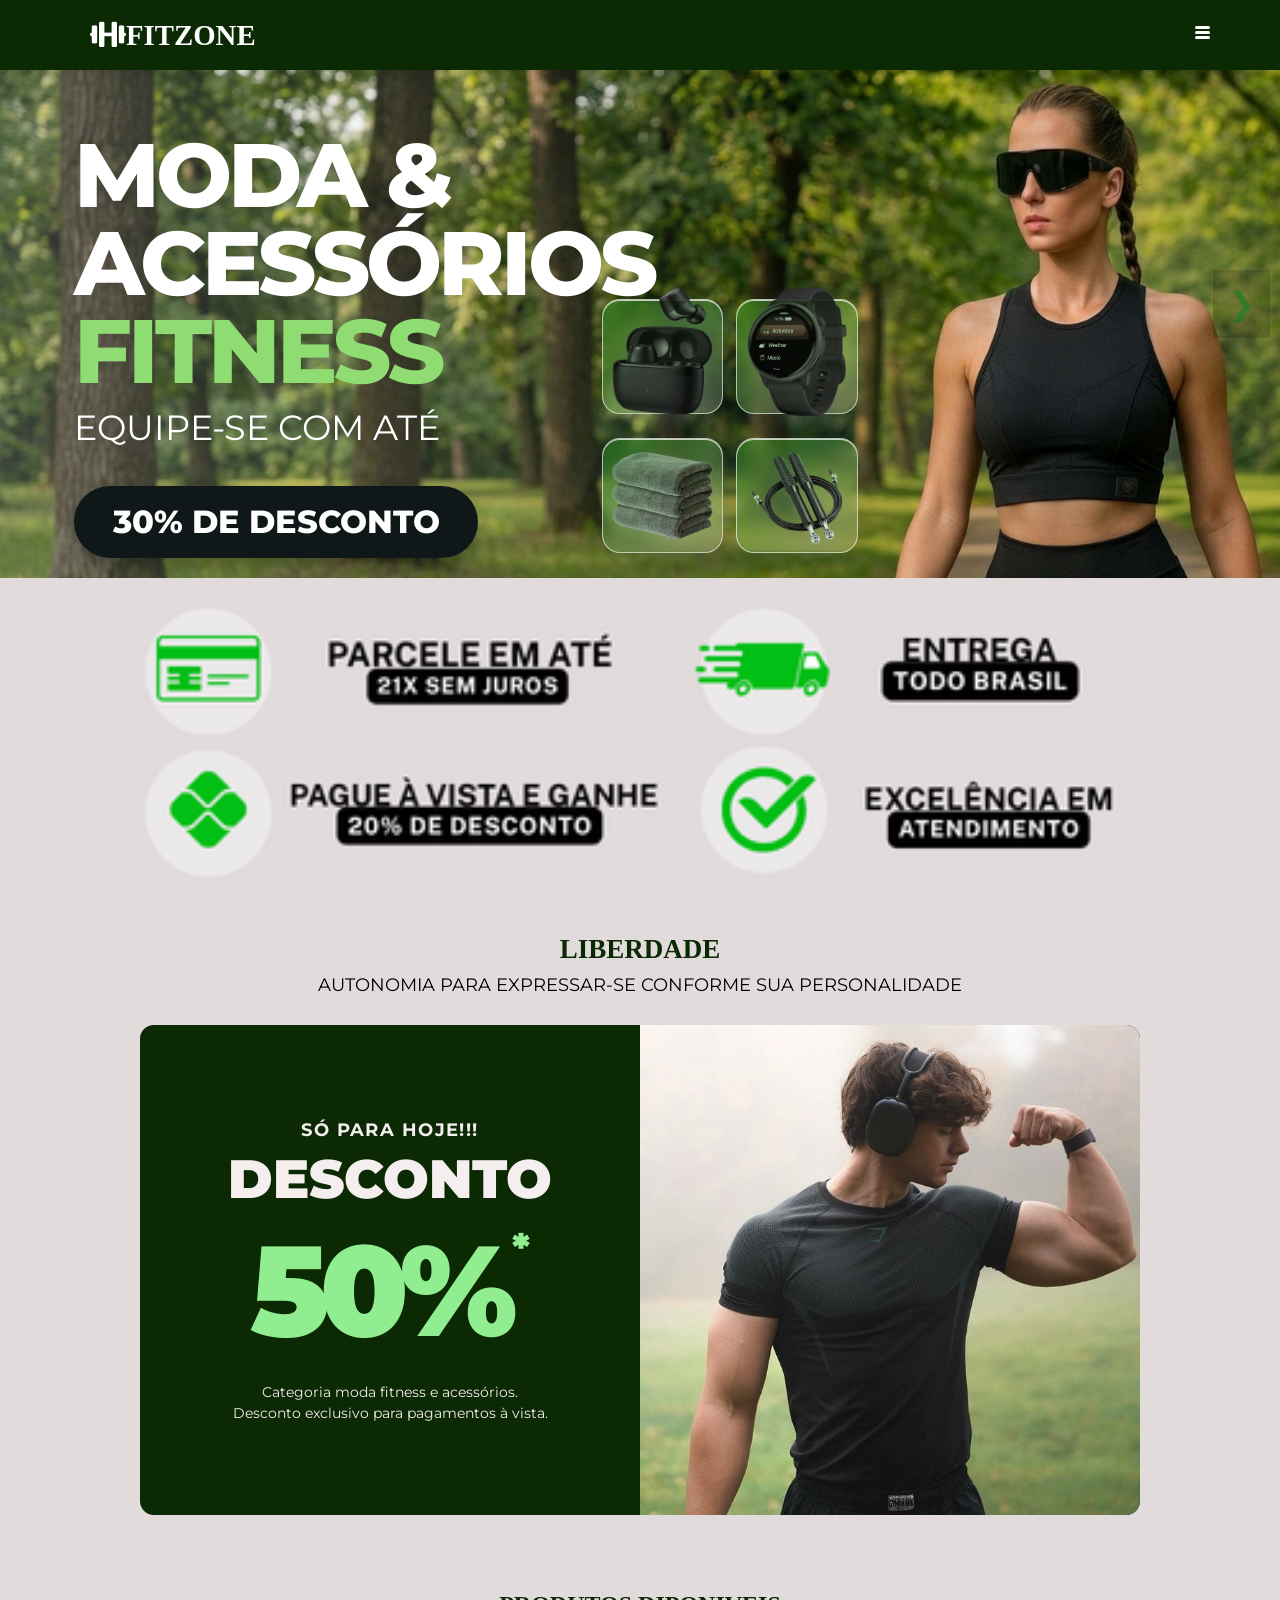
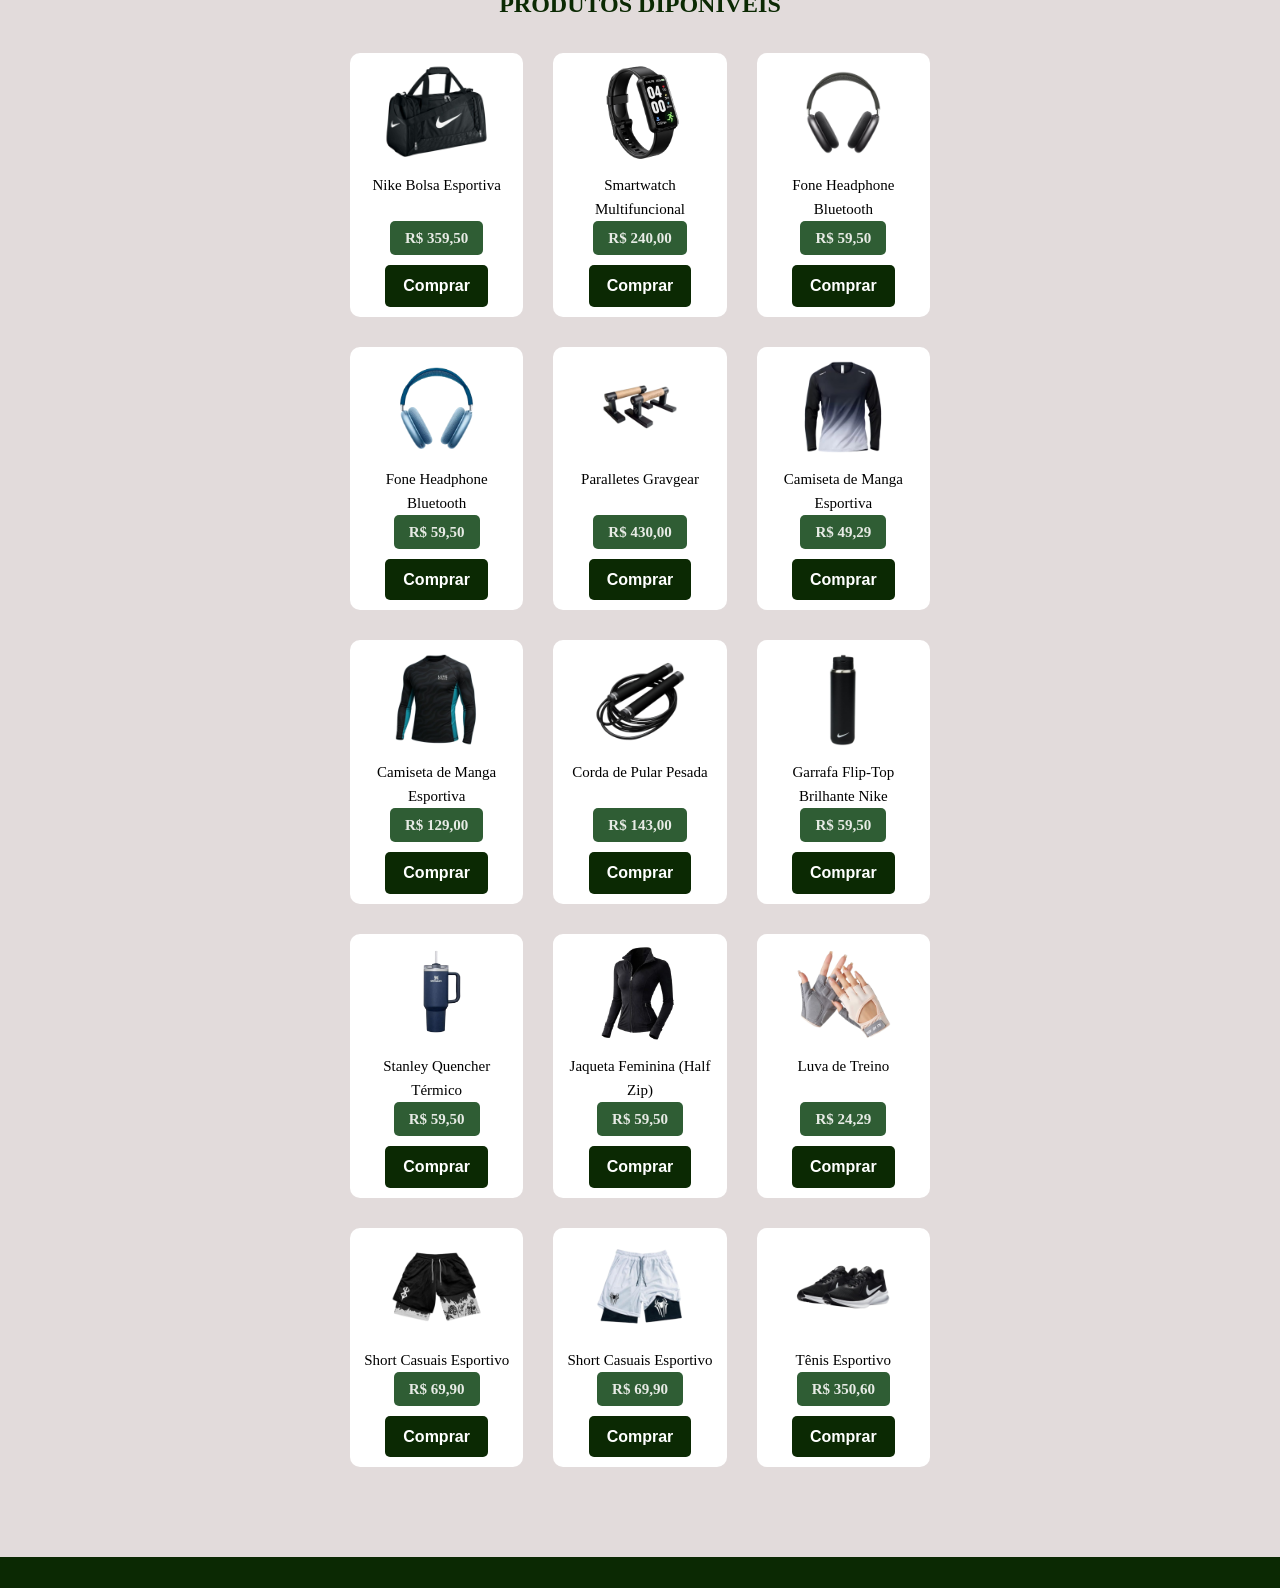
==== commit faa3122c: "Update index.html" ====
--- a/index.html
+++ b/index.html
@@ -3,7 +3,7 @@
 <head>
     <meta charset="UTF-8">
     <meta name="viewport" content="width=device-width, initial-scale=1.0">
-    <title>fitzone</title>
+    <title>Fitzone</title>
     <link rel="stylesheet" href="style.css">
     <link href="https://cdnjs.cloudflare.com/ajax/libs/font-awesome/6.0.0/css/all.min.css" rel="stylesheet">
     <link rel="icon" type="image/x-icon" href="img/logo.png">
--- a/style.css
+++ b/style.css
@@ -820,6 +820,12 @@
     }
 }
 
+@media (max-width: 767px) {
+    .icone.ajuste {
+        transform: translateY(-15px);
+    }
+}
+
 @media (max-width: 768px) {
     .menu { padding: 0 20px; }
     
@@ -1101,6 +1107,10 @@
         transform: none;
     }
 
+    .frase-center h2 {
+        padding-top: 20px;
+    }
+
     .frase-center p {
         font-size: clamp(0.70rem, 3vw, 2rem);
     }
